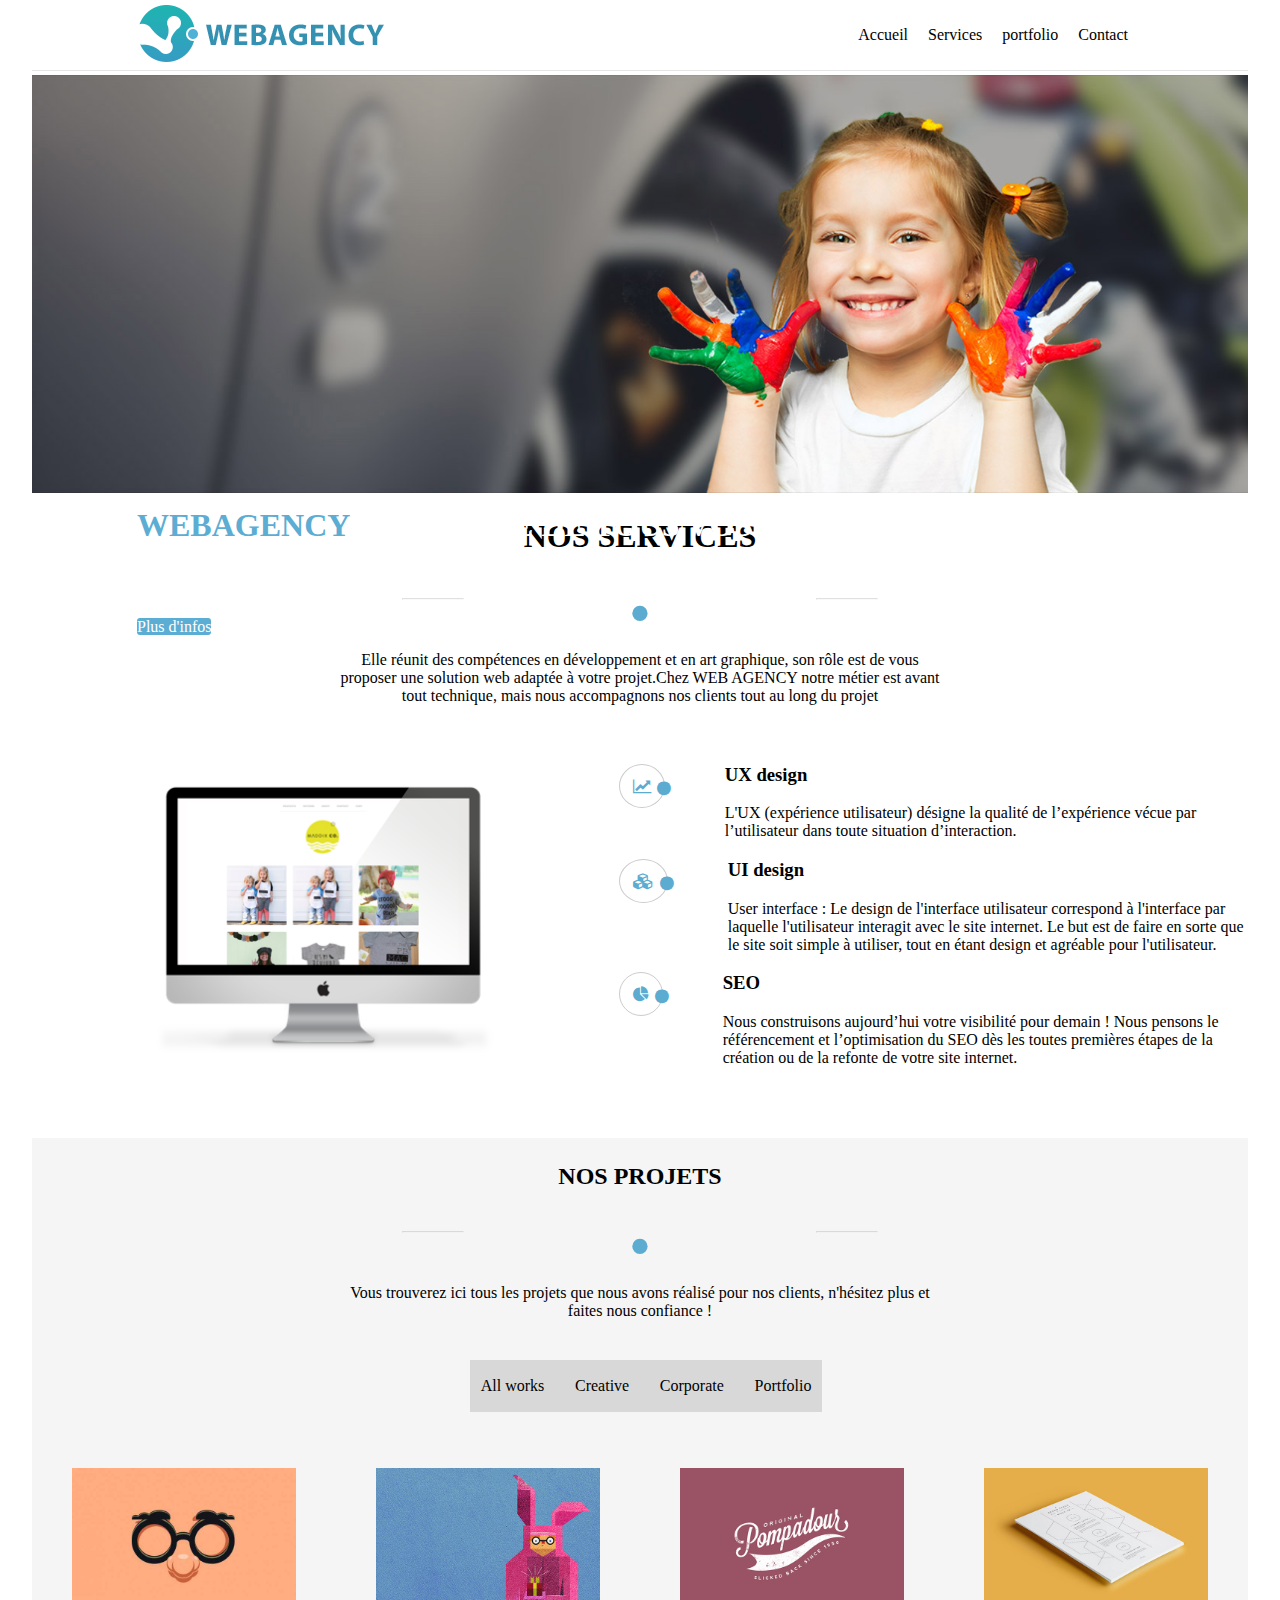
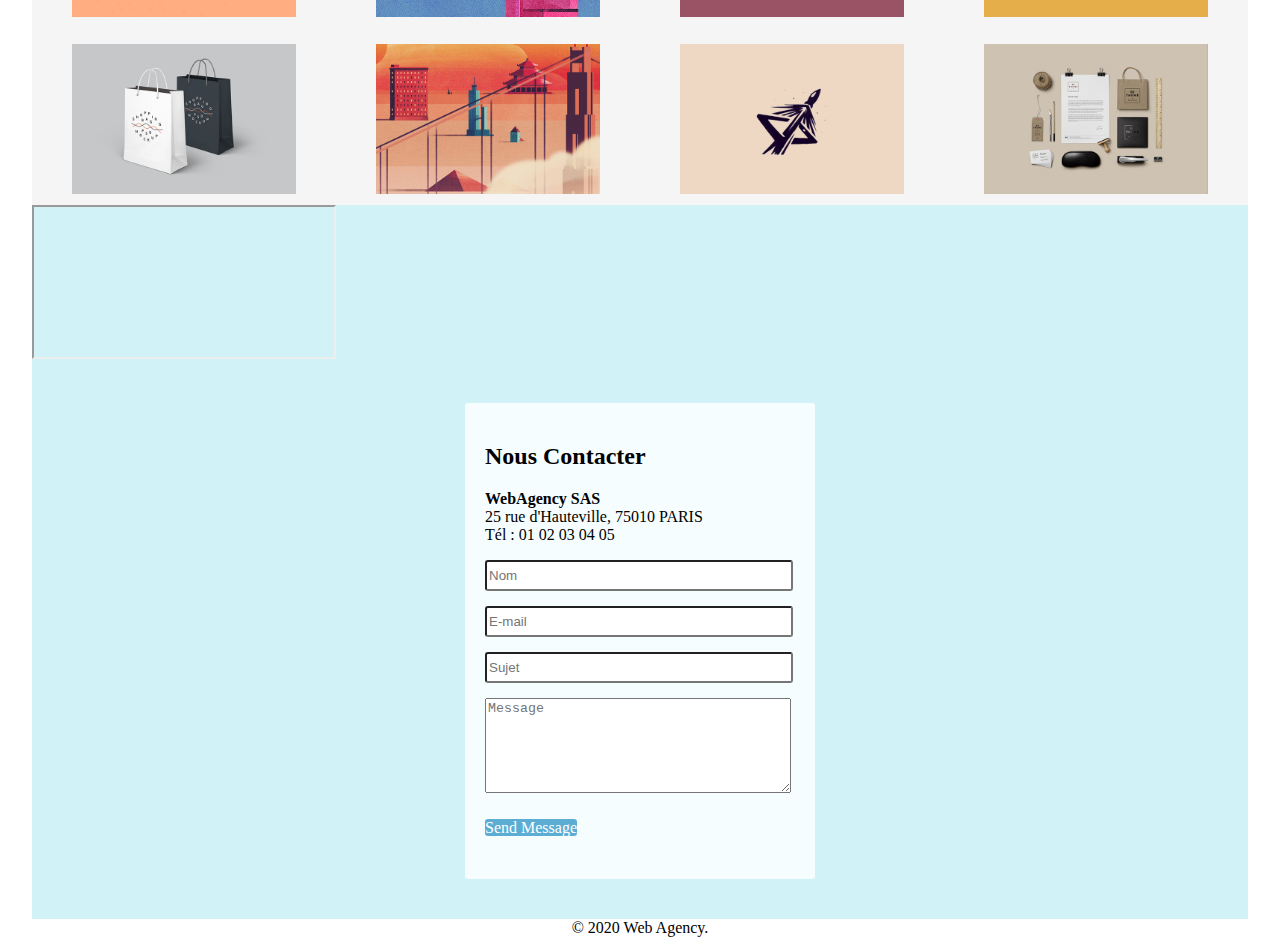
==== index.html @ 31357451 "rename site.html to index.html" ====
<!DOCTYPE HTML>
<html lang="fr">

<head>
    <meta charset="utf-8"/>
    <meta name="viewport" content="width=device-width, initial-scale=1.0"/>
    <title>WEB AGENCY</title>
    <link rel="stylesheet" href="styles/site-web-agency.css"/>

 

    <!--Police et Icones-->

    <link href="https://fonts.googleapis.com/css?family=Roboto:400,700" rel="stylesheet">
    <link href="https://fonts.googleapis.com/css?family=Roboto+Condensed" rel="stylesheet">
    <link rel="stylesheet" href="https://cdnjs.cloudflare.com/ajax/libs/font-awesome/4.7.0/css/font-awesome.min.css">
    
     
    <link rel="shortcut icon" href="images/ico/favicon.ico">        
    <meta name="msapplication-config" content="images/ico/browserconfig.xml">
    <meta name="theme-color" content="#ffffff">

    <!--END OF  SHORT CUTS-->

</head>

<body>
    <div class="bloc_page"> 


        <!-- HOME LOGO ET NAV-->
        <header>
            <div id="logohead">
                <img src="webagency_images/images/logo.png" alt="logoweb"/>
            </div>

            <!--NAVIGATION BARS-->
            <nav>
                <ul>
                    <li><a href="#header">Accueil</a></li>
                    <li><a href="#services">Services</a></li>
                    <li><a href="#gallery">portfolio</a></li>
                    <li><a href="#nous-contacter">Contact</a></li>
                </ul>
            </nav>
        </header>

    <!--SECTION SLIDER -->
        <section id="slogan">
            <figure>
                <a class="previous" href="#slide2">
                    <i class="fa fa-chevron-left"></i>
                </a>

                <img class="sliderimages" src="webagency_images/images/slider/bg1.jpg" alt="fille"/>
                <a class="next" href="#slide1">
                    <i class="fa fa-chevron-right"></i>
                </a>
                <figcaption class="slogan_caption"> 
                <h1><span>WEBAGENCY</span>: L'AGENCE DE TOUS VOS PROJETS!</h1>
                    <p>Vous avez un projet web? La WebAgency vous aide à le réaliser !</p>
                    <a href="#">Plus d'infos</a>
                </figcaption>
                <div id="trait_bleu"></div>
                </figure>
        </section>
 
        <!--NOS SERVICES SERICVES-->
        <section id="services">
            <div class="introduction">
                <h1>NOS SERVICES</h1>
                <div class="lines"> 
                    <hr>
                    <span class="texteBleu texte40">•</span>
                    <hr>
                </div>
                <p>Elle réunit des compétences en développement et en art graphique, son rôle est de vous proposer une solution web adaptée à votre projet.Chez WEB AGENCY notre métier est avant tout technique, mais nous accompagnons nos clients tout au long du projet
                </p>
            </div>
            <div class="ourservices">
                <figure>
                    <img src="webagency_images/images/main-feature.png" alt="image ordinateur"/>
                </figure> 

                <div id="description">
                    <ul>
                        <li>
                            <div class="icones">
                                <i class="fa fa-line-chart icones-graph"></i>
                                <i class="fa fa-circle icones-circle"></i>
                            </div>
                            <div>
                                <h3>UX design</h3>
                                <p>L'UX (expérience utilisateur) désigne la qualité de l’expérience vécue par l’utilisateur dans toute situation d’interaction.</p>
                            </div>
                        </li>
                        <li>
                            <div class="icones">
                                <i class="fa fa-cubes icones-graph"></i>
                                <i class="fa fa-circle icones-circle"></i>
                            </div>
                         
                        <div>
                            <h3>UI design</h3>
                            <p>User interface : Le design de l'interface utilisateur correspond à l'interface par laquelle l'utilisateur interagit avec le site internet. Le but est de faire en sorte que le site soit simple à utiliser, tout en étant design et agréable pour l'utilisateur.</p>
                        </div>
                    </li>
                        <li>
                            <div class="icones">
                                <i class="fa fa-pie-chart icones-graph"></i>
                                <i class="fa fa-circle icones-circle"></i>
                            </div>
                            <div>
                            <h3>SEO</h3>
                            <p>Nous construisons aujourd’hui votre visibilité pour demain ! Nous pensons le référencement et l’optimisation du SEO dès les toutes premières étapes de la création ou de la refonte de votre site internet.</p>
                            </div>
                        </li>
                    </ul>
                 </div>
            </div>
        </section>            
            <!-- NOS  PROJETS-->

        <section id="secondprojects">
            <div class="titre">
                <h2>NOS PROJETS</h2>
                <div class="lines">
                    <hr>
                        <span class="texteBleu texte40">•</span>
                    <hr>
                </div>
            </div>

            <p>Vous trouverez ici tous les projets que nous avons réalisé pour nos clients, n'hésitez plus et faites nous confiance !</p> 
            <ul class="nav_menu">
                <li><a href="#">All works</a></li>
                <li><a href="#">Creative</a></li>
                <li><a href="#">Corporate</a></li>
                <li><a href="#">Portfolio</a></li>
            </ul>

<!-- LES IMAGES -->
            <section id="gallery">
                <div class="gallery_row">
                    <figure>
                        <img src="webagency_images/images/portfolio/01.jpg" alt="img1"/>
                        <figcaption class="gallery_caption"> 
                            <h3>Portfolio 1</h3>
                            LUNETTES POUR NOUS 
                            <i class="fa fa-eye" aria-hidden="true"></i>
                        </figcaption>
                    </figure>

                    <figure>
                        <img src="webagency_images/images/portfolio/02.jpg" alt="img2"/>
                        <figcaption class="gallery_caption"> 
                            <h3>Portfolio 2</h3>
                            ATELIER PAPIER
                            <i class="fa fa-eye" aria-hidden="true"></i>
                        </figcaption>
                    </figure>


                    <figure>
                        <img src="webagency_images/images/portfolio/03.jpg" alt="img3"/>
                        <figcaption class="gallery_caption"> 
                            <h3>Portfolio 3</h3>
                            POMPADOUR ORIGINAL
                            <i class="fa fa-eye" aria-hidden="true"></i>
                        </figcaption>
                    </figure>

                    <figure>
                        <img src="webagency_images/images/portfolio/04.jpg" alt="img4"/>
                        <figcaption class="gallery_caption"> 
                            <h3>Portfolio 4</h3>
                            DIY TEMPLATES
                            <i class="fa fa-eye" aria-hidden="true"></i>
                        </figcaption>
                    </figure>
                </div>

<!-- SECOND ROW FOR IMAGES-->
                <div class="gallery_row">
                    <figure>
                        <img src="webagency_images/images/portfolio/05.jpg" alt="img5">
                        <figcaption class="gallery_caption"> 
                            <h3>Portfolio 5</h3>
                            THE SHOPPING BAG
                            <i class="fa fa-eye" aria-hidden="true"></i>
                        </figcaption>
                    </figure>

                    <figure>
                       <img src="webagency_images/images/portfolio/06.jpg" alt="img6">
                        <figcaption class="gallery_caption"> 
                            <h3>Portfolio 6</h3>
                            Projet OpenClassrooms
                            <i class="fa fa-eye" aria-hidden="true"></i>
                        </figcaption>
                    </figure>

                    <figure>
                        <img src="webagency_images/images/portfolio/07.jpg" alt="img7">
                        <figcaption class="gallery_caption"> 
                            <h3>Portfolio 7</h3>
                            Projet OpenClassrooms
                            <i class="fa fa-eye" aria-hidden="true"></i>
                        </figcaption>
                    </figure>

                    <figure>
                        <img src="webagency_images/images/portfolio/08.jpg" alt="img8"/>
                        <figcaption class="gallery_caption"> 
                            <h3>Portfolio 8</h3>
                            THE OFFICE  
                            <i class="fa fa-eye" aria-hidden="true"></i>
                        </figcaption>
                    </figure>
                </div>
            </section>
        </section>

        <!--CONTACT SECTION-->

        <section id="nous-contacter">
            <iframe src="https://www.google.com/maps/embed?pb=!1m18!1m12!1m3!1d2624.2156022977997!2d2.3476356159063143!3d48.87316630761985!2m3!1f0!2f0!3f0!3m2!1i1024!2i768!4f13.1!3m3!1m2!1s0x47e66e145cb52f15%3A0x4d3ec41b2cadff0!2s25+Rue+d'Hauteville%2C+75010+Paris!5e0!3m2!1sfr!2sfr!4v1507309434554">
            </iframe>
 
            <div id="conteneur_contact">
                <form action="file.php">
                    <h2>Nous Contacter</h2>
                    <p><strong>WebAgency SAS</strong><br>25 rue d'Hauteville, 75010 PARIS<br>Tél : 01 02 03 04 05</p>
                    <input type="text"  placeholder="Nom"/>
                    <input type="text"  placeholder="E-mail" />
                    <input type="text"   placeholder="Sujet"/>
                    <textarea placeholder="Message"></textarea>
                    <p><a href="#" class="send" title="Envoyer">Send Message</a></p>
                </form>  
            </div>
        </section>
        <footer id="footer" class="main-footer">
            <span>© 2020 Web Agency.</span>
        </footer>
    </div>       
</body>
</html>

<!--INDENTATION VALIDE 15/fev/2020-->
---- styles/site-web-agency.css ----
* ---------------------------------------- */
/* ==              FONTS          */
/*---------------------------------------- */
@font-face 
{
    font-family: 'Roboto-Regular';
    src:  url('fonts/Roboto-Regular.ttf') format('truetype');
    font-weight: normal;
    font-style: normal;
}
/* ---------------------------------------- */
/* == ÉLÉMENTS PRINCIPAUX */
/*---------------------------------------- */

body
{
    font-family: 'Roboto-Regular'
    width: 100%;
    margin: 0px;
}
 
.bloc_page
{
 margin: auto;
 width: 95%;
}


/* ---------------------------------------- */
/* ==              HEADER               */
/*---------------------------------------- */


            /*     LOGO     */

header
{
background-color:#ffffff;
position: fixed;
z-index: 20; 
top: 0;
width: 95%;
height:auto;
border-bottom: 1px solid #e5e5e5;
    
}

#logohead
{
    /*display: flex;*/  
    /*flex-direction: column-reverse;
    justify-content: center;
    align-items: center;*/
}
#logohead img 
{
    width:100%;
    height:auto;
    margin-top: 5px;
    margin-bottom: 8px;

}

header li:hover;
{
    padding: 20px 10px;
    border-top: 3px solid rgb(92,173,211);
}


header nav ul
{
    display: flex;
    justify-content: space-around;
    padding: 10px;
    list-style-type: none;
    margin: 0px;
}

header a 
{
   text-decoration:none;
   color: black;
}  



h1 span 
{
    color:#5cadd3;
}

 

  img
{
    width: 100%;
    height:auto;

/*     Navigation      */

}
.nav_list
{
    display: flex;
    justify-content: space-around;
    padding: 10px;
    list-style-type: none;
    margin: 0px;
}

/*     slogan      */

 #slogan 
{
    text-align: center;
    padding-top: 127px;
}
#slogan figure
{
    margin:0px;     
}

.slogan_caption
{

}
    
.slogan_caption a , #conteneur_contact a
{

    color: white;
    background-color: rgb(92,173,211);
    /* padding: 10px 15px; */
    border-radius: 3px;
    /* border-bottom: 3px solid rgb(68,148,187); */
    text-decoration: none;
} 


.previous, .next 
{
    display: none;
}
/*
#slogan a 
{
    padding: 8px 10px 8px 10px;
    background-color: #5cadd3;
    color: #ffffff;
    text-decoration: none;
    border-radius: 4px;
    border-bottom: #468cad 3px solid;
    text-align: center;
    margin-bottom: 30px;
}*/
 


.gallery_caption
{
    background-color: #0000005e;
    position: relative;
    margin-top: -82px; 
    color: white;
 }
.gallery_caption i
{
    bottom: 72px;
    background: #03A9F4;
    border: 2px solid white;
    position: relative;
    float: right;
    right: 20px;
    border-radius: 20px;
    padding: 10px;
}
 
/* ---------------------------------------- */
/* ==     SECTION 1 NOS SERVICES           */
/*---------------------------------------- */
/*    Title and paragraph      */

.introduction h1, .introduction p

{
 text-align: center;

}

.lines
{
    display: flex;
    align-items: center;
    justify-content: space-between;
    color: black;
    width: 40%;
    margin: auto;
}
hr
{
    position: relative; 
    top: -15px;
    display: inline-block;
    width: 60px;
    height: 0;
    margin: 5px;
    color: #FBFBFB;
    opacity: 0.3;
}

/*     nos services icons and H3     */

.p_titles 
{
    list-style-type:none;
    padding-left: 0px; /*pour elever le padding de defaut*/
}

.texteBleu {
    color: #5CABD1;
}

.texte40 {
    font-size: 4rem;
}
 
.ourservices h2, .ourservices p
{
 text-align:initial;
 display: flex;

}
#description ul 
{
padding-left: 0px;
list-style: none;
flex-wrap: wrap;
}
/*
#description li 
{
    display: flex;
    flex-wrap: wrap;
}*/

 #list
{
    flex: 1;
    margin-top: 40px;
}

.icones h1 p
{
    text-align: left;
}

.icones
{
    color: #5CABD1;
    border: 1px solid #ccc;
    border-radius: 50%;
    box-sizing: border-box;
    float: left;
    margin-right:40px; 
} 

.icones-circle
{
    position: absolute;
    padding-top: 15px;
    margin-left: -7px;
}

.icones-graph
{
    padding: 13px;
}


 


/* ---------------------------------------- */
/* ==  SECTION 2; NOS PROJECTS+ NAV        */
/*---------------------------------------- */

#secondprojects
{
    text-align: center;
    padding-top: 5px;
    background-color:#f3f3f3de
}
#secondprojects p
{
    margin-top: -1em;
}
#secondprojects_list ul li a {
    padding: 10px 30px;
    /*background: #e5e5e5;*/
}

.nav_menu
{
    background-color: #d2d2d2cf;
    /*display: flex;*/
    justify-content: space-between;
    list-style-type: none;
    margin: auto;
    /* width: 41%; */
    padding: 0;
}



.nav_menu li
{
 padding: 10px;

}
.nav_menu li a {
    text-decoration: none;
    color: black;
    text-decoration: none;
     
    text-align: center;
    margin-bottom: 30px;
    
}
     
.nav_menu li:hover
{
    background-color: #3BAED7;
    color: white;
    font-weight: bold;
}

/* ---------------------------------------- */
/* ==  SECTION2; NOS PROJECTS IMAGES        */
/*---------------------------------------- */

.icons  /*remove one padding ; recheck*/
{
    color: #5CABD1;
    padding: 20px 17px;
    border: 1px solid #ccc;
    border-radius: 50%;
    box-sizing: border-box;
    width: 60px;
    height: 48px;
    padding: 30px;
    float: left;
    margin-right: 20px;
}
.bluedot {
    position: relative;
    left: -10px; /*recheck th enegative number */
    margin-right: 10px;
    font-size: 3rem;
    color: #5CABD1;
}
.icons .bluedot 
{
    display: flex;
    float: left;
} 

.block-trait
{
    display: flex;
    justify-content: center;
}
.trait 
{
    width: 150px;
    height: 1px;
    margin-bottom: 15px;
    background-color: rgb(235, 235, 235);
}
.block-trait 
{
    display: flex;
    justify-content: center;
}


#conteneur-fleche {
    visibility: hidden;
}

/*     NOS PROJETS NAV    */
 
 
 /* ---------------------------------------- */
 /* ==             FOOTER                    */
 /*---------------------------------------- */

#formulaire
{
    background-color: whitesmoke;

}
  
.message_button input 
{ 
    padding: 5px;
    color: white;
    background-color: #5badd3;
}
 input 
{
width: 100%;
height: 25px;
border-radius: 3px;
margin-bottom: 15px;
padding-left: 10px;
}


form 
{
padding: 20px;  
border-radius: 3px;
}

#nous-contacter 
{
background-color: #00bcd42e;
width: 100%;

}

#conteneur_contact
{

display: flex;
align-items: center;
justify-content: center;
/* position: absolute; */
 }

input
{
     /* width: 100%; */
    /* height: auto; */
    border-radius: 3px;
    margin-bottom: 15px;
    padding-left: 2px;
}

textarea
{
    width: 100%;
    height: 89px;
}
 
footer 
{
    text-align: center;
}


/* ---------------------------------------- */
/* ==     MEDIA Q's                       */
/*---------------------------------------- */

/* tablet (portrait and landscape) ----------- */
/* media queries for screens with a width greater then 768 pixels (tablet) */
/* min-width:768 => iPad, max-width:1024=>iPad Pro */



@media screen and (min-width:1024px)

{

    header
    {
       display: flex;
        justify-content: space-between;
    }    

    #logohead
    {

        display: flex;
        margin-left: 100px;
    }
    header nav  
    {
        margin-right: 100px;
    }  
    nav li, .nav_menu li /* to have space around each list item */
    {
        padding: 10px; 
    }
    nav a:hover { 
        border-top: 3px solid #5CADD3;
        padding:20px;
        color:#5CABD1;
    }




    .nav_menu li a 
    {
    text-decoration: none;
    color: black;
     /* background-color: #5cadd3; */
    /* color: #ffffff; */
    text-decoration: none;
    /* border-radius: 0px; */
    /* border-bottom: #468cad 3px solid; */
    text-align: center;
    margin-bottom: 30px;
    }

    /*IMAGE SLIDER SLOGAN*/
    #slogan
    {
        margin-top: 75px;
        width: 100%;
        color:white;
        text-align: left;
        padding-top: 0px

    }
    #slogan p, a 
    {
        line-height: 30px;

    }
    .slogan_caption
    {
        position: absolute;
        top: 54%;
        margin-left: 105px;
    }

    .slider_figure
    {
        margin :0px;
    }
    .previous
    {
    position: absolute;
    top: 60%;
    color: white;
    }

    .next
    {
        position: absolute;
        top: 60%;
        color: white;
        left: 96.5%;
    }


    /*#gallery img 
    {

        display: flex;
        flex-wrap: wrap;
        justify-content: center;
        margin: auto;
        padding: 0;
    }
    
    #conteneur-fleche
    {
        width: 95%;
        position: absolute;
        top: 50%;
        display: flex;
        flex-direction: row;
        justify-content: space-between;
    }

    #conteneur-fleche i 
    {
        width: 95%;
        top: 50%;
        display: flex;
        flex-direction: row;
        justify-content: space-between;
    }*
    /

    /* ----------------------------*/
    /* ==    SECT SERVICES         */
    /*-----------------------------*/
    .introduction h2, .introduction p
    {
        text-align: center;

    }



    .introduction h2 
    {
        font-size: 38px;
    }
    .introduction p 
    {
        width: 50%;
        margin: auto;

    }

    .ourservices h2, .ourservices p 
    {
        text-align: left;
    }
    .ourservices figure 
{
      width: 100%;
    height:auto;
}

     
    .ourservices
    {
        display: flex;
        flex-direction: row;
        /*justify-content: space-around;*/
        margin: 40px auto;
        /*width: 85%;*/
    }

    .icones h2 p
    {
        text-align: left;
    }
  
    .icones
    {

        color: #5CABD1;
        border: 1px solid #ccc;
        border-radius: 50%;
        box-sizing: border-box;
        float: left;
        margin-right:60px; 
    } 

    /* second project*/
    

    #secondprojects p 
    {

        width: 50%;
        margin: auto;
        margin-bottom:10px;
    }

    .nav_menu 
    {
    margin-top: 18px;
    background-color: #d2d2d2cf;
    display: flex;
   /* justify-content: center;*/
    list-style-type: none;
    margin: 40px auto;
    width: auto;
    padding: 1px;
    margin-right: 35%;
    margin-left: 36%;

    }

    /*#gallery figure
    {
    width: 100%;
    height: auto;
    margin-top: 0;
    }*/ 

    /*#gallery figure 
    { 
    flex-flow: column;
    }*/
    .gallery_row
    { 
        display: flex;
        flex-direction: row;
        flex-wrap: wrap;
        width: 100%;
    }
    #gallery figure 
    {
         display: flex;
        flex-direction: column;
        flex-basis: 100%;
        flex: 1;
    }
     
    .gallery_caption 
    {
        color: white;
          /* stick to bottom of img */
       opacity: 0%;
        position: relative;
    }

    .gallery_row img:hover + figcaption, .gallery_caption:hover {
        opacity: 100%;
    }


    .gallery_caption i
    {
        background: #03A9F4;
        border: 2px solid white;
        position: absolute;
        border-radius: 20px;
        padding: 10px;
        top: -20px;
        right: 4px;
        bottom: auto;
    }
    

    #nous-contacter
    {
        position: relative;
    }
    
    #google-map,.contact_info
    {
    width: 100%;
    height: 600px;
    background-color: rgba(92,173,211, .4);
    position: absolute;
    display: flex;
    justify-content: flex-end; 
    align-items: center;
    }
    
     
 
    form
    {
    background-color: rgba(255,255,255, .8);
    width: 300px;
    height: 70%;
    margin: 40px 150px;
    padding: 20px;
    padding-right: 30px;
    border-radius: 3px;
    }
  
}

/*  #gallery figcaption 
    {
    background-color: rgba(0, 0, 0, 0.3);
    color: white;
    padding: 10px;
    position: absolute;
    width: 100%;
    height: 40px;
    bottom: 4px;
    visibility: hidden;
    }
      visibility: hidden;
}       /*background-color: #E5E5E5;
    padding: 10px;
    margin-left: 0;





    list-style-type: none;
    display: flex;
    flex-direction: row;
    justify-content: center;
    margin: 40px auto;
    padding: 0;
    width: auto;*/



/*@media only screen and(min-width:768px)
{

    #ourservices
    {
        flex-direction: column;

    }
   
    #ourservices p
    {
        width: 50%;
    }
    } */
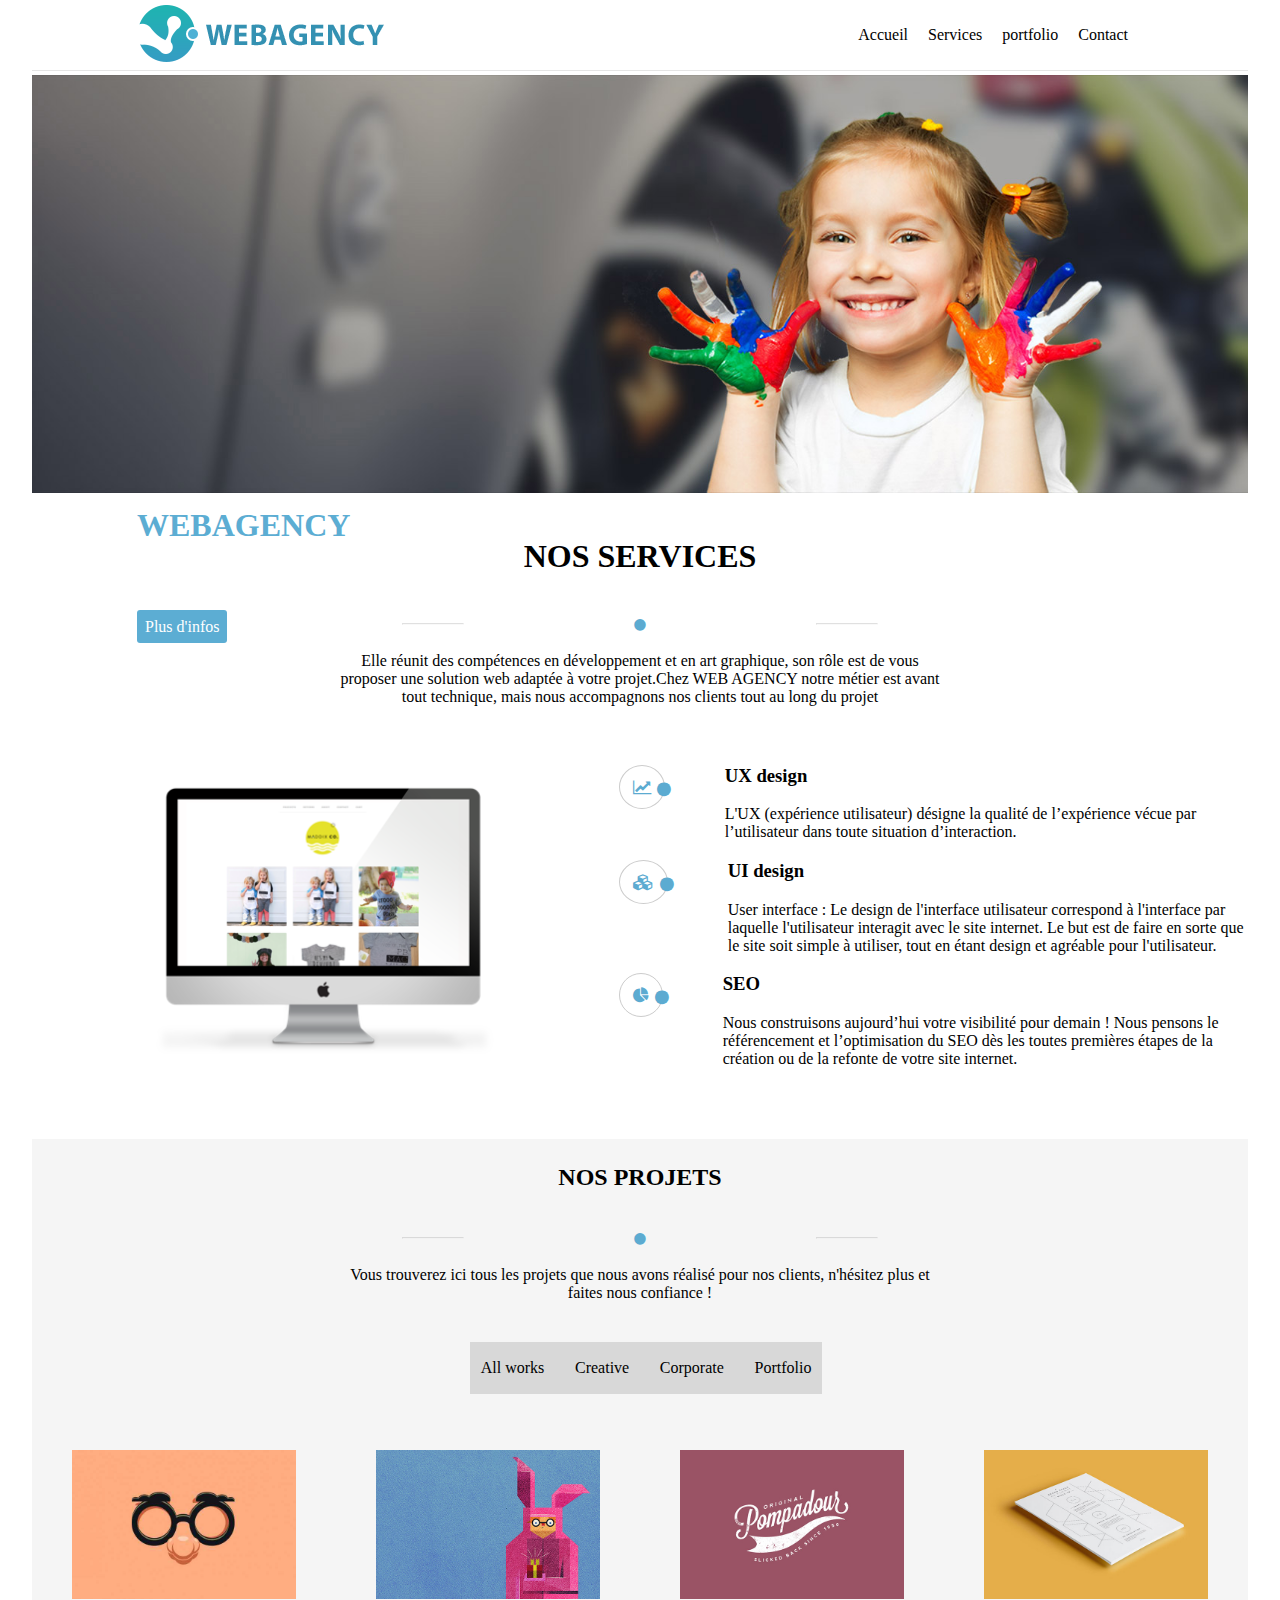
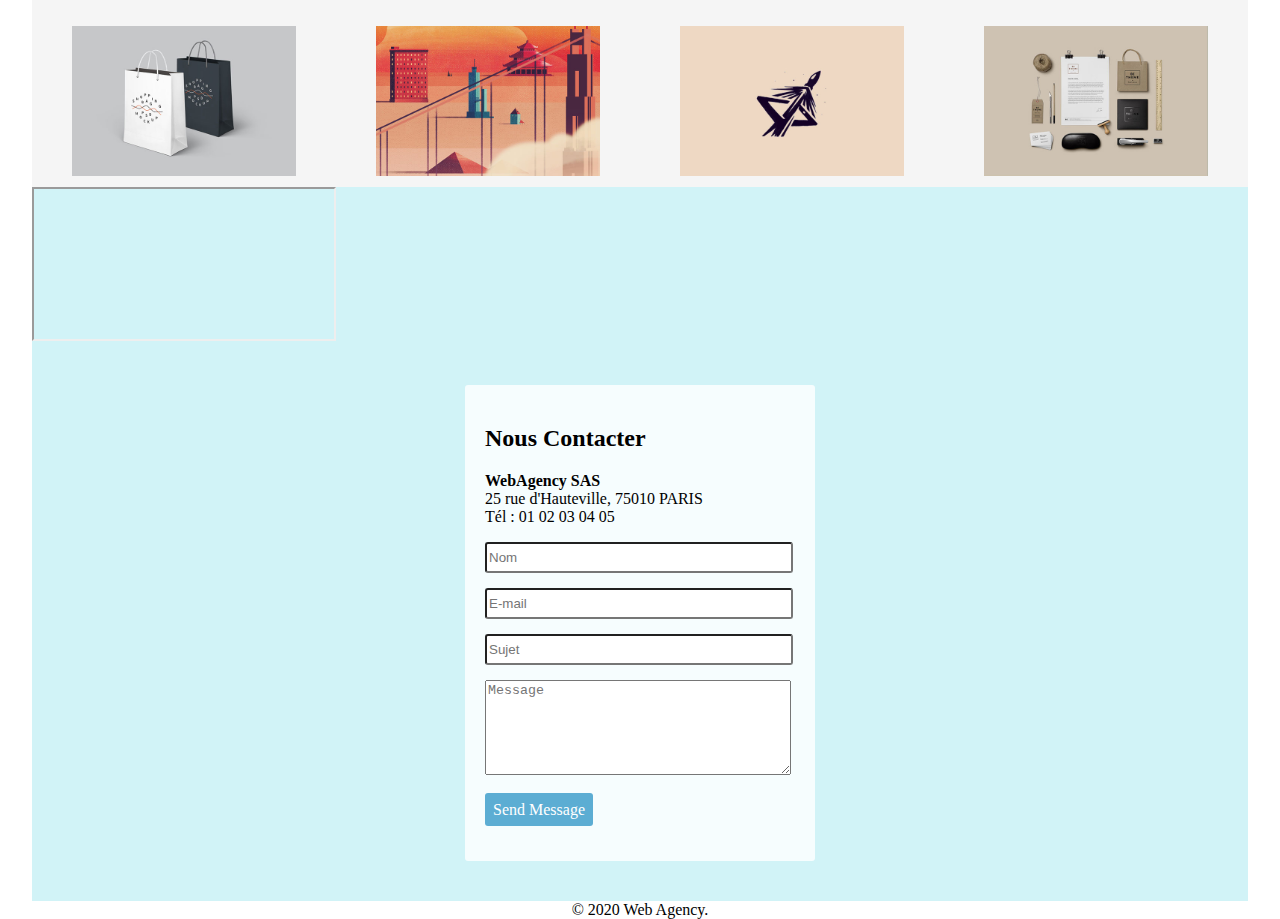
==== commit 3f3bfd11: "updated files" ====
--- a/index.html
+++ b/index.html
@@ -48,15 +48,16 @@
     <!--SECTION SLIDER -->
         <section id="slogan">
             <figure>
-                <a class="previous" href="#slide2">
+
+                <img class="sliderimages" src="webagency_images/images/slider/bg1.jpg" alt="fille"/>
+                
+                <figcaption class="slogan_caption"> 
+                     <a class="previous" href="#slide2">
                     <i class="fa fa-chevron-left"></i>
                 </a>
-
-                <img class="sliderimages" src="webagency_images/images/slider/bg1.jpg" alt="fille"/>
-                <a class="next" href="#slide1">
+                    <a class="next" href="#slide1">
                     <i class="fa fa-chevron-right"></i>
                 </a>
-                <figcaption class="slogan_caption"> 
                 <h1><span>WEBAGENCY</span>: L'AGENCE DE TOUS VOS PROJETS!</h1>
                     <p>Vous avez un projet web? La WebAgency vous aide à le réaliser !</p>
                     <a href="#">Plus d'infos</a>
--- a/styles/site-web-agency.css
+++ b/styles/site-web-agency.css
@@ -118,7 +118,8 @@
 }
 #slogan figure
 {
-    margin:0px;     
+    margin:0px;
+    padding-bottom: 20px;     
 }
 
 .slogan_caption
@@ -131,7 +132,7 @@
 
     color: white;
     background-color: rgb(92,173,211);
-    /* padding: 10px 15px; */
+    padding:8px;
     border-radius: 3px;
     /* border-bottom: 3px solid rgb(68,148,187); */
     text-decoration: none;
@@ -200,8 +201,8 @@
 hr
 {
     position: relative; 
-    top: -15px;
-    display: inline-block;
+   /* top: -15px;
+    display: inline-block*/
     width: 60px;
     height: 0;
     margin: 5px;
@@ -222,7 +223,7 @@
 }
 
 .texte40 {
-    font-size: 4rem;
+    font-size: 3rem;
 }
  
 .ourservices h2, .ourservices p
@@ -391,6 +392,7 @@
 /*     NOS PROJETS NAV    */
  
  
+ 
  /* ---------------------------------------- */
  /* ==             FOOTER                    */
  /*---------------------------------------- */
@@ -550,12 +552,12 @@
     }
 
     .next
-    {
-        position: absolute;
-        top: 60%;
-        color: white;
-        left: 96.5%;
-    }
+{
+    position: absolute;
+    top: 60%;
+    color: white;
+    left: 96.5%;
+}
 
 
     /*#gallery img 
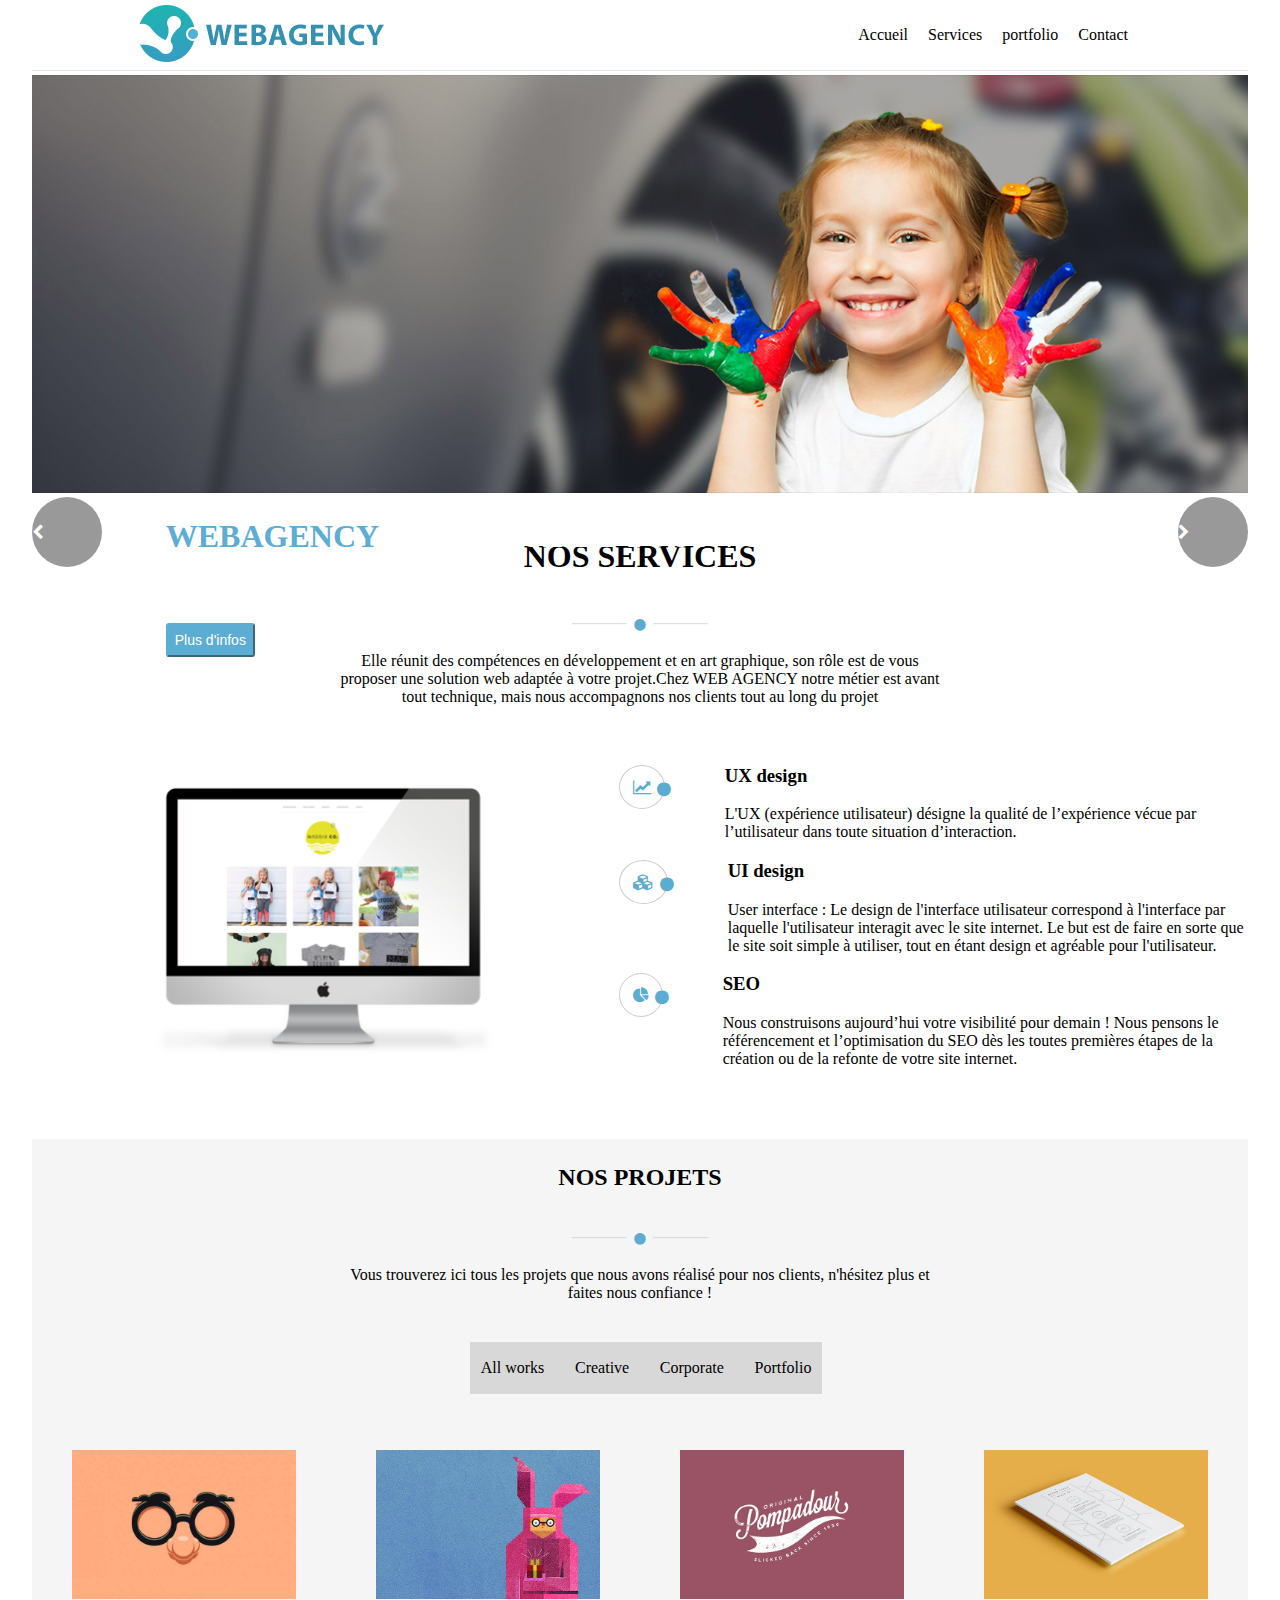
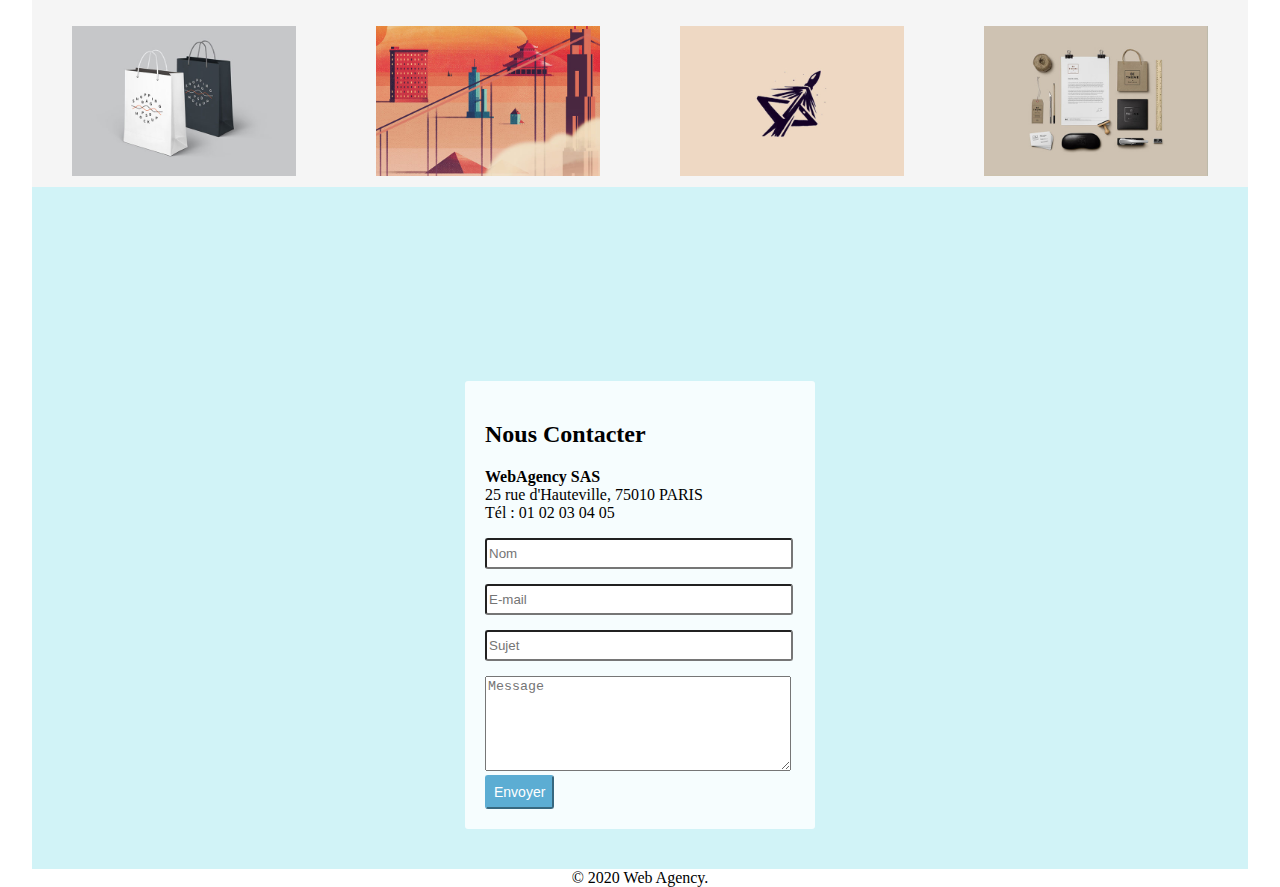
==== commit 675d6750: "project update" ====
--- a/index.html
+++ b/index.html
@@ -52,18 +52,27 @@
                 <img class="sliderimages" src="webagency_images/images/slider/bg1.jpg" alt="fille"/>
                 
                 <figcaption class="slogan_caption"> 
-                     <a class="previous" href="#slide2">
-                    <i class="fa fa-chevron-left"></i>
-                </a>
-                    <a class="next" href="#slide1">
-                    <i class="fa fa-chevron-right"></i>
-                </a>
-                <h1><span>WEBAGENCY</span>: L'AGENCE DE TOUS VOS PROJETS!</h1>
-                    <p>Vous avez un projet web? La WebAgency vous aide à le réaliser !</p>
-                    <a href="#">Plus d'infos</a>
+
+                    <a class="previous" href="#slide2">
+                        <i class="fa fa-chevron-left"></i>
+                    </a>
+                    
+                    <div> 
+
+                        <h1>
+                            <span>WEBAGENCY</span>
+                            :L'AGENCE DE TOUS VOS PROJETS!
+                        </h1>
+                        <p>Vous avez un projet web? La WebAgency vous aide à le réaliser !</p>
+                        <button>Plus d'infos </button>
+                    </div>
+
+                    <a class="next"href="#slide1">
+                        <i class="fa fa-chevron-right"></i>
+                    </a>
                 </figcaption>
                 <div id="trait_bleu"></div>
-                </figure>
+            </figure>
         </section>
  
         <!--NOS SERVICES SERICVES-->
@@ -225,7 +234,7 @@
         <!--CONTACT SECTION-->
 
         <section id="nous-contacter">
-            <iframe src="https://www.google.com/maps/embed?pb=!1m18!1m12!1m3!1d2624.2156022977997!2d2.3476356159063143!3d48.87316630761985!2m3!1f0!2f0!3f0!3m2!1i1024!2i768!4f13.1!3m3!1m2!1s0x47e66e145cb52f15%3A0x4d3ec41b2cadff0!2s25+Rue+d'Hauteville%2C+75010+Paris!5e0!3m2!1sfr!2sfr!4v1507309434554">
+            <iframe id=google-map" src="https://www.google.com/maps/embed?pb=!1m18!1m12!1m3!1d2624.2156022977997!2d2.3476356159063143!3d48.87316630761985!2m3!1f0!2f0!3f0!3m2!1i1024!2i768!4f13.1!3m3!1m2!1s0x47e66e145cb52f15%3A0x4d3ec41b2cadff0!2s25+Rue+d'Hauteville%2C+75010+Paris!5e0!3m2!1sfr!2sfr!4v1507309434554">
             </iframe>
  
             <div id="conteneur_contact">
@@ -236,7 +245,7 @@
                     <input type="text"  placeholder="E-mail" />
                     <input type="text"   placeholder="Sujet"/>
                     <textarea placeholder="Message"></textarea>
-                    <p><a href="#" class="send" title="Envoyer">Send Message</a></p>
+                    <button>Envoyer </button>                
                 </form>  
             </div>
         </section>
--- a/styles/site-web-agency.css
+++ b/styles/site-web-agency.css
@@ -127,16 +127,26 @@
 
 }
     
-.slogan_caption a , #conteneur_contact a
+/*.slogan_caption a , #conteneur_contact a
 {
 
     color: white;
     background-color: rgb(92,173,211);
     padding:8px;
     border-radius: 3px;
-    /* border-bottom: 3px solid rgb(68,148,187); */
+    /* border-bottom: 3px solid rgb(68,148,187); 
     text-decoration: none;
-} 
+} */
+button {
+    background-color: rgb(92,173,211);
+    color:white;
+    padding: 7px;
+    border-color:rgb(92,173,211);
+    font-size: 14px;
+    border-radius: 3px;
+
+
+}
 
 
 .previous, .next 
@@ -418,6 +428,12 @@
 padding-left: 10px;
 }
 
+ iframe
+{
+    width: 100%;
+    border-width: 0px;
+
+} 
 
 form 
 {
@@ -518,6 +534,8 @@
     margin-bottom: 30px;
     }
 
+
+
     /*IMAGE SLIDER SLOGAN*/
     #slogan
     {
@@ -528,6 +546,23 @@
         padding-top: 0px
 
     }
+    #slogan a 
+
+    {
+
+    z-index: 2;
+    background: rgba(0,0,0,.4);
+    color: rgb(255,255,255);
+    text-decoration: none;
+    height: 70px;
+    width: 70px;
+    border-radius: 35px;
+    position: absolute;
+    
+    display: flex;
+    align-items: center;
+     
+    }
     #slogan p, a 
     {
         line-height: 30px;
@@ -536,59 +571,46 @@
     .slogan_caption
     {
         position: absolute;
-        top: 54%;
-        margin-left: 105px;
+        display: flex;
+        width: 95%;
+        /*top: 54%;
+        margin-left: 105px;*/
+     }
+     #slogan div 
+     {
+        padding-left: 11%;
+        top:40%;
+     }
+    
+    .next
+    {
+        right: 0px
     }
 
     .slider_figure
     {
         margin :0px;
     }
+    /*
     .previous
     {
     position: absolute;
-    top: 60%;
+    /*top: 60%;
     color: white;
+    right: 30px
     }
 
     .next
-{
+    {
     position: absolute;
-    top: 60%;
+    /*top: 60%;
     color: white;
     left: 96.5%;
-}
-
-
-    /*#gallery img 
-    {
-
+    }*/   
+      .previous, .next 
+    {
         display: flex;
-        flex-wrap: wrap;
-        justify-content: center;
-        margin: auto;
-        padding: 0;
-    }
-    
-    #conteneur-fleche
-    {
-        width: 95%;
-        position: absolute;
-        top: 50%;
-        display: flex;
-        flex-direction: row;
-        justify-content: space-between;
-    }
-
-    #conteneur-fleche i 
-    {
-        width: 95%;
-        top: 50%;
-        display: flex;
-        flex-direction: row;
-        justify-content: space-between;
-    }*
-    /
+    }
 
     /* ----------------------------*/
     /* ==    SECT SERVICES         */
@@ -618,7 +640,7 @@
     }
     .ourservices figure 
 {
-      width: 100%;
+    width: 100%;
     height:auto;
 }
 
@@ -647,6 +669,15 @@
         float: left;
         margin-right:60px; 
     } 
+    .lines 
+    {
+    display: flex;
+    align-items: center;
+    justify-content: space-between;
+    color: black;
+    width: 12%;
+    margin: auto;
+    }
 
     /* second project*/
     
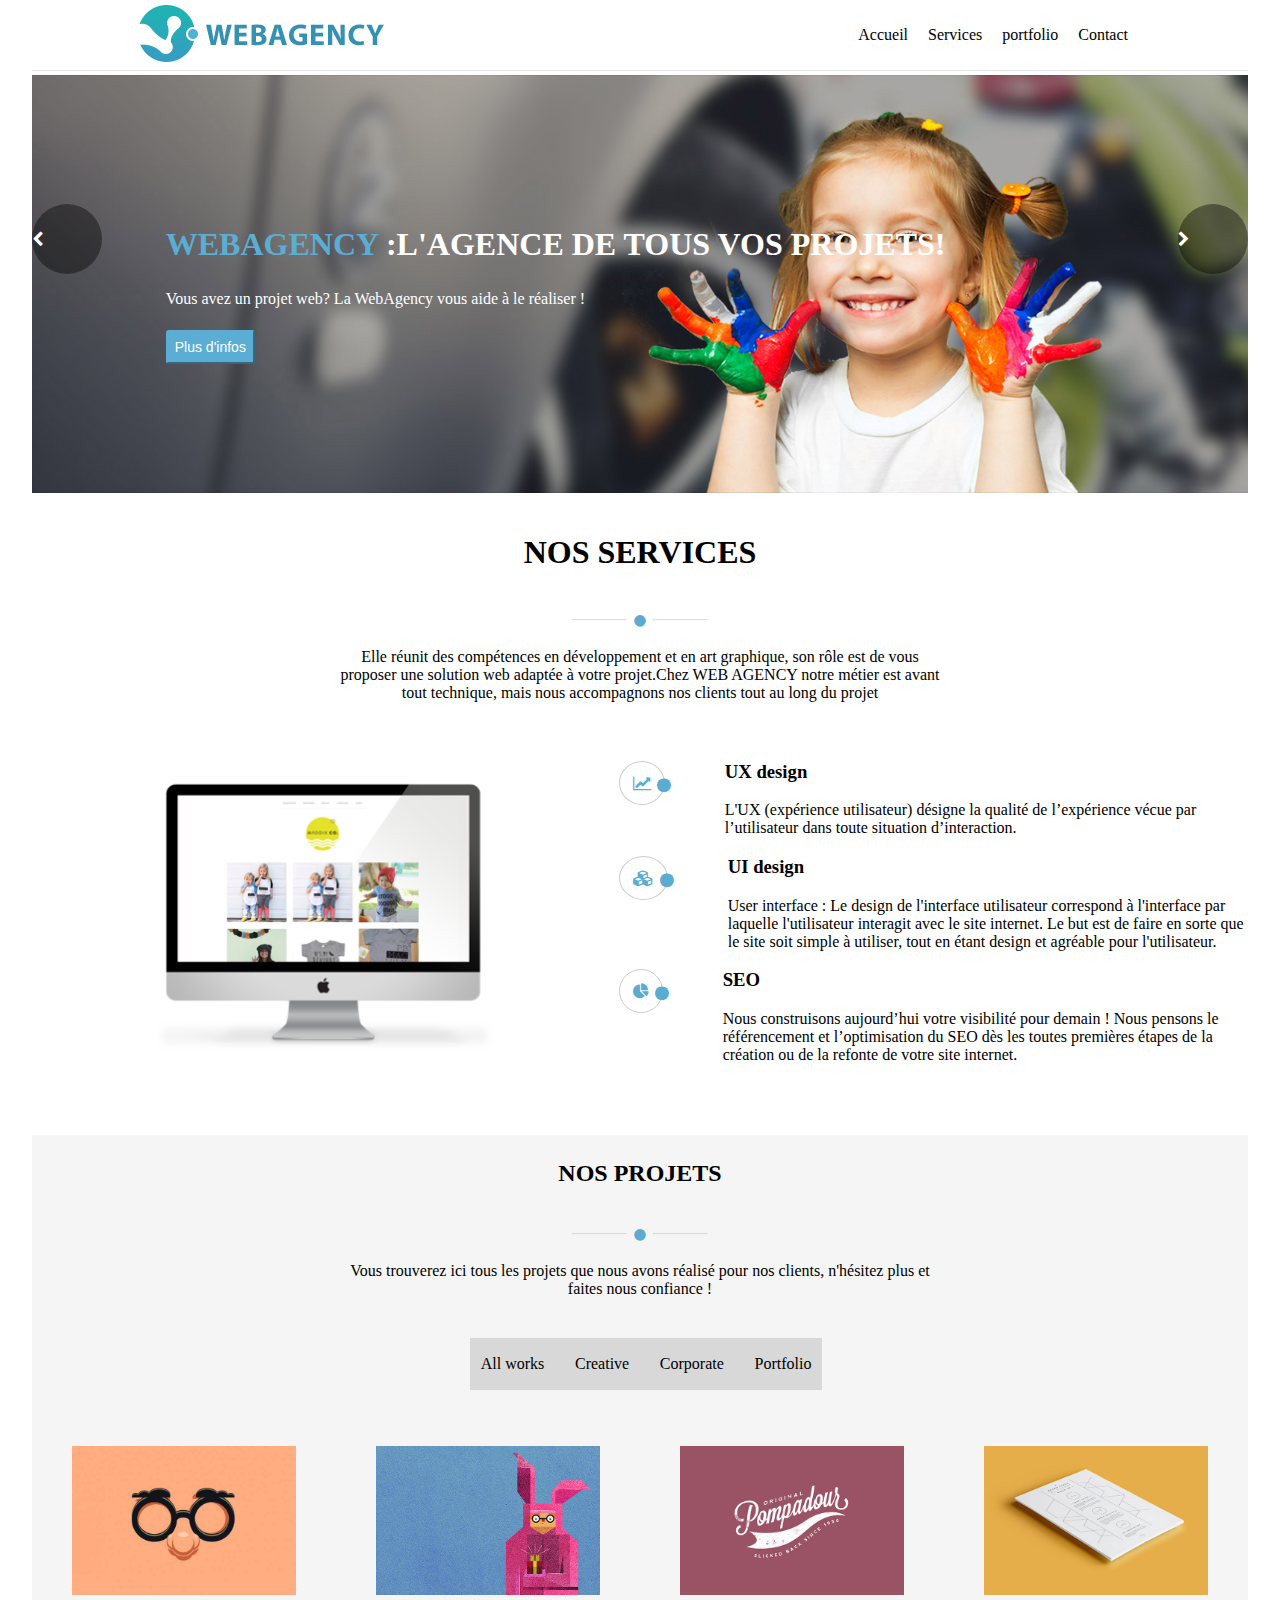
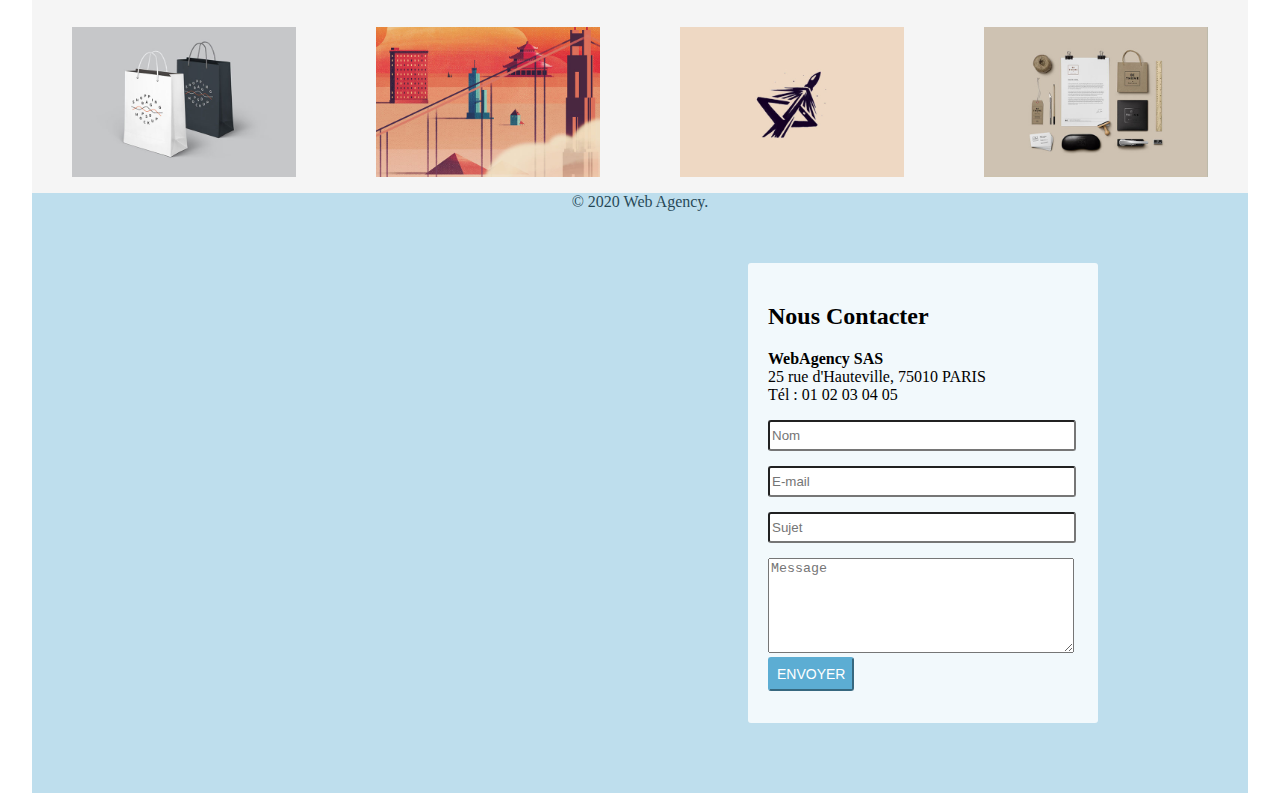
==== commit 5a63cf36: "modified project" ====
--- a/index.html
+++ b/index.html
@@ -156,7 +156,7 @@
                         <img src="webagency_images/images/portfolio/01.jpg" alt="img1"/>
                         <figcaption class="gallery_caption"> 
                             <h3>Portfolio 1</h3>
-                            LUNETTES POUR NOUS 
+                            <p>LUNETTES POUR NOUS </p>
                             <i class="fa fa-eye" aria-hidden="true"></i>
                         </figcaption>
                     </figure>
@@ -165,7 +165,7 @@
                         <img src="webagency_images/images/portfolio/02.jpg" alt="img2"/>
                         <figcaption class="gallery_caption"> 
                             <h3>Portfolio 2</h3>
-                            ATELIER PAPIER
+                           <p>ATELIER PAPIER</p>
                             <i class="fa fa-eye" aria-hidden="true"></i>
                         </figcaption>
                     </figure>
@@ -175,7 +175,7 @@
                         <img src="webagency_images/images/portfolio/03.jpg" alt="img3"/>
                         <figcaption class="gallery_caption"> 
                             <h3>Portfolio 3</h3>
-                            POMPADOUR ORIGINAL
+                            <p>POMPADOUR ORIGINAL</p>
                             <i class="fa fa-eye" aria-hidden="true"></i>
                         </figcaption>
                     </figure>
@@ -184,7 +184,7 @@
                         <img src="webagency_images/images/portfolio/04.jpg" alt="img4"/>
                         <figcaption class="gallery_caption"> 
                             <h3>Portfolio 4</h3>
-                            DIY TEMPLATES
+                           <p>DIY TEMPLATES</p>
                             <i class="fa fa-eye" aria-hidden="true"></i>
                         </figcaption>
                     </figure>
@@ -196,7 +196,7 @@
                         <img src="webagency_images/images/portfolio/05.jpg" alt="img5">
                         <figcaption class="gallery_caption"> 
                             <h3>Portfolio 5</h3>
-                            THE SHOPPING BAG
+                            <p>THE BAG</p>
                             <i class="fa fa-eye" aria-hidden="true"></i>
                         </figcaption>
                     </figure>
@@ -205,7 +205,7 @@
                        <img src="webagency_images/images/portfolio/06.jpg" alt="img6">
                         <figcaption class="gallery_caption"> 
                             <h3>Portfolio 6</h3>
-                            Projet OpenClassrooms
+                           <p>Projet OpenClassrooms</p>
                             <i class="fa fa-eye" aria-hidden="true"></i>
                         </figcaption>
                     </figure>
@@ -214,7 +214,7 @@
                         <img src="webagency_images/images/portfolio/07.jpg" alt="img7">
                         <figcaption class="gallery_caption"> 
                             <h3>Portfolio 7</h3>
-                            Projet OpenClassrooms
+                            <p>Projet OpenClassrooms</p>
                             <i class="fa fa-eye" aria-hidden="true"></i>
                         </figcaption>
                     </figure>
@@ -223,7 +223,7 @@
                         <img src="webagency_images/images/portfolio/08.jpg" alt="img8"/>
                         <figcaption class="gallery_caption"> 
                             <h3>Portfolio 8</h3>
-                            THE OFFICE  
+                            <p>THE OFFICE </p> 
                             <i class="fa fa-eye" aria-hidden="true"></i>
                         </figcaption>
                     </figure>
@@ -233,22 +233,23 @@
 
         <!--CONTACT SECTION-->
 
-        <section id="nous-contacter">
-            <iframe id=google-map" src="https://www.google.com/maps/embed?pb=!1m18!1m12!1m3!1d2624.2156022977997!2d2.3476356159063143!3d48.87316630761985!2m3!1f0!2f0!3f0!3m2!1i1024!2i768!4f13.1!3m3!1m2!1s0x47e66e145cb52f15%3A0x4d3ec41b2cadff0!2s25+Rue+d'Hauteville%2C+75010+Paris!5e0!3m2!1sfr!2sfr!4v1507309434554">
+        <section id="nous-contacter">      
+             <iframe id=google-map" src="https://www.google.com/maps/embed?pb=!1m18!1m12!1m3!1d2624.2156022977997!2d2.3476356159063143!3d48.87316630761985!2m3!1f0!2f0!3f0!3m2!1i1024!2i768!4f13.1!3m3!1m2!1s0x47e66e145cb52f15%3A0x4d3ec41b2cadff0!2s25+Rue+d'Hauteville%2C+75010+Paris!5e0!3m2!1sfr!2sfr!4v1507309434554">
             </iframe>
- 
+
             <div id="conteneur_contact">
-                <form action="file.php">
-                    <h2>Nous Contacter</h2>
-                    <p><strong>WebAgency SAS</strong><br>25 rue d'Hauteville, 75010 PARIS<br>Tél : 01 02 03 04 05</p>
-                    <input type="text"  placeholder="Nom"/>
-                    <input type="text"  placeholder="E-mail" />
-                    <input type="text"   placeholder="Sujet"/>
-                    <textarea placeholder="Message"></textarea>
-                    <button>Envoyer </button>                
-                </form>  
-            </div>
-        </section>
+             <form action="file.php">
+                <h2>Nous Contacter</h2>
+                <p><strong>WebAgency SAS</strong><br>25 rue d'Hauteville, 75010 PARIS<br>Tél : 01 02 03 04 05</p>
+                <input type="text" placeholder="Nom">
+                <input type="text" placeholder="E-mail">
+                <input type="text" placeholder="Sujet">
+                <textarea placeholder="Message"></textarea>
+                <button>ENVOYER </button>
+                 
+            </form>  
+        </div>
+    </section>
         <footer id="footer" class="main-footer">
             <span>© 2020 Web Agency.</span>
         </footer>
--- a/styles/site-web-agency.css
+++ b/styles/site-web-agency.css
@@ -302,10 +302,11 @@
     padding-top: 5px;
     background-color:#f3f3f3de
 }
+/*
 #secondprojects p
 {
     margin-top: -1em;
-}
+}*/
 #secondprojects_list ul li a {
     padding: 10px 30px;
     /*background: #e5e5e5;*/
@@ -440,15 +441,16 @@
 padding: 20px;  
 border-radius: 3px;
 }
-
+/*
 #nous-contacter 
 {
-background-color: #00bcd42e;
 width: 100%;
 
-}
-
-#conteneur_contact
+}*/
+
+
+
+#conteneur_contact #google_map
 {
 
 display: flex;
@@ -581,6 +583,11 @@
         padding-left: 11%;
         top:40%;
      }
+    #slogan figure
+    {
+        display: flex;
+        align-items: center;
+    }
     
     .next
     {
@@ -737,6 +744,7 @@
           /* stick to bottom of img */
        opacity: 0%;
         position: relative;
+        margin-top: -105px;
     }
 
     .gallery_row img:hover + figcaption, .gallery_caption:hover {
@@ -755,23 +763,40 @@
         right: 4px;
         bottom: auto;
     }
+
+
+    #conteneur_contact 
+    {
+    background-color: rgba(92,173,211, .4);
+    display: flex;
+    align-items: center;
+    justify-content: flex-end;
+    }
     
+    
 
     #nous-contacter
     {
         position: relative;
     }
-    
-    #google-map,.contact_info
-    {
+
+    iframe, #conteneur_contact 
+    {
+
+    width: 100%;
+    position: absolute;
+    height: 600px;
+    border: 0;
+    }
+     /*
+    #google-map, #conteneur_contact{
     width: 100%;
     height: 600px;
-    background-color: rgba(92,173,211, .4);
     position: absolute;
     display: flex;
     justify-content: flex-end; 
     align-items: center;
-    }
+    }*/
     
      
  
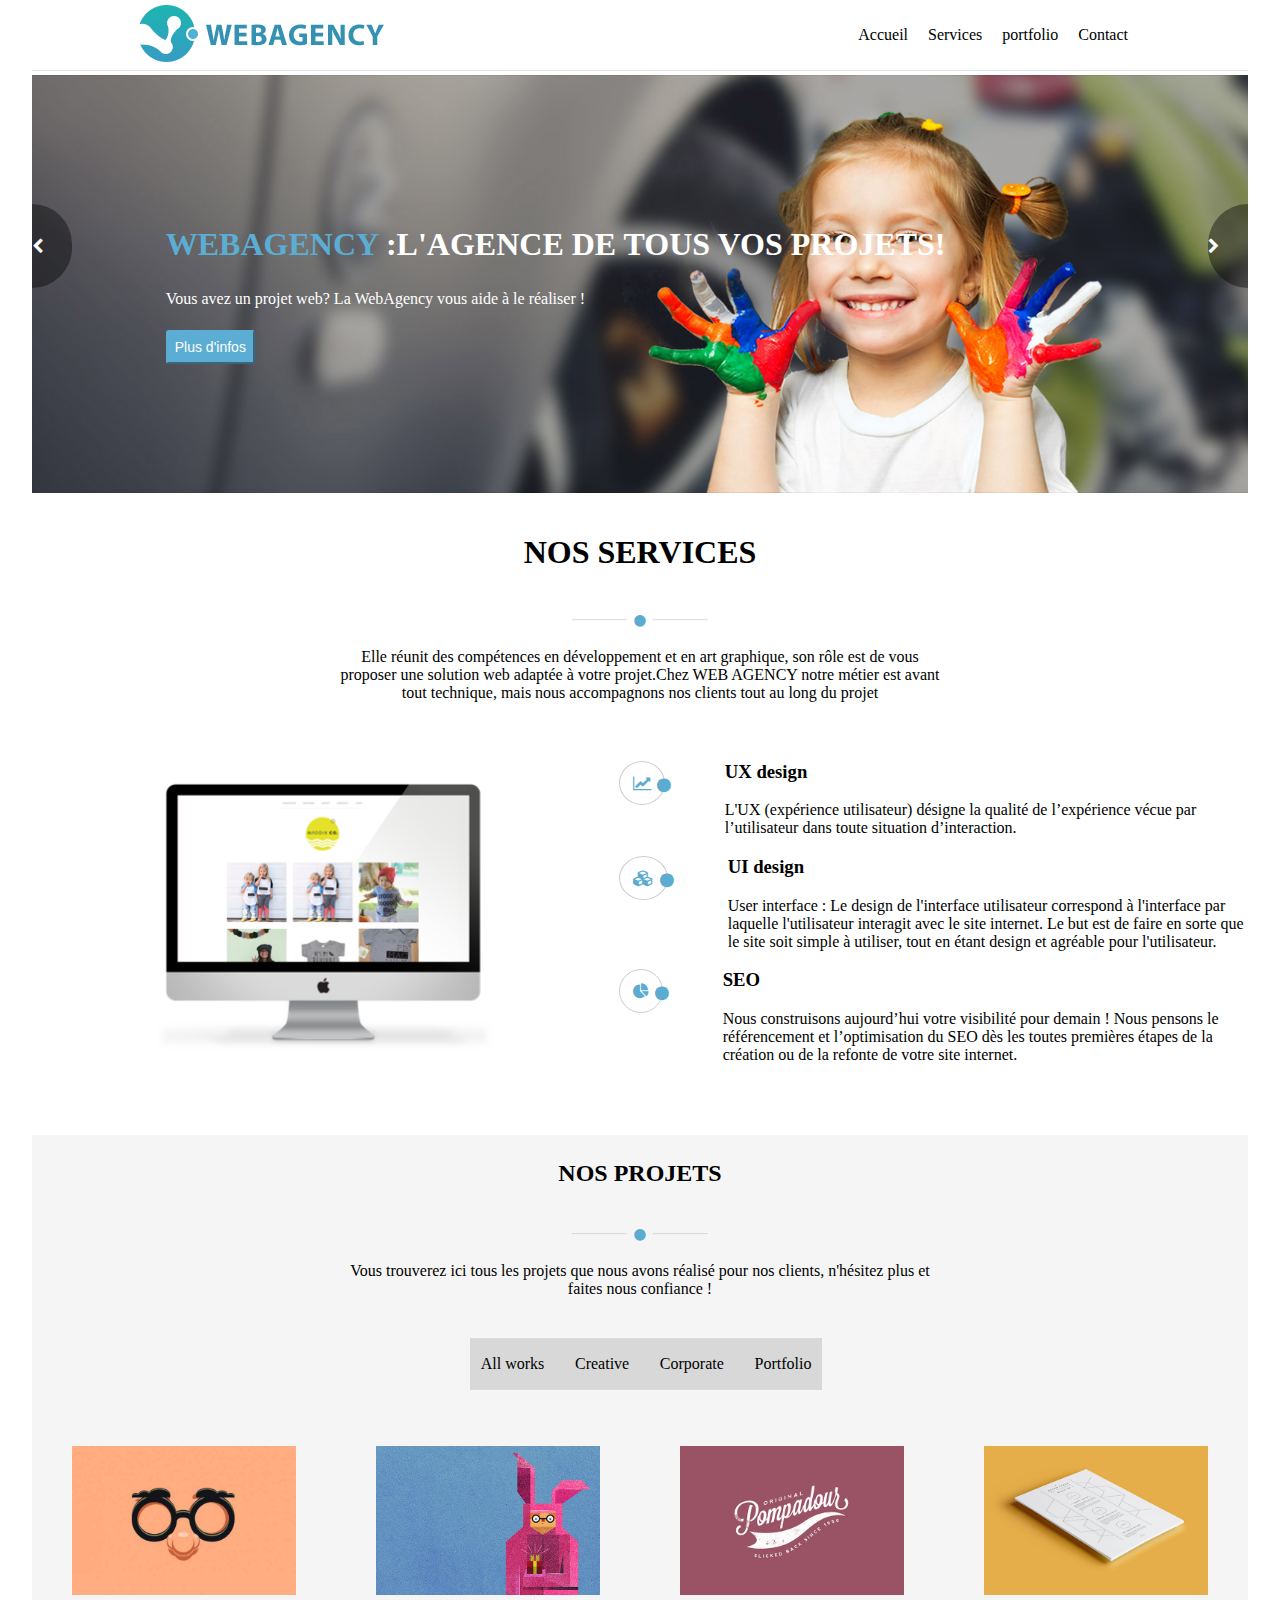
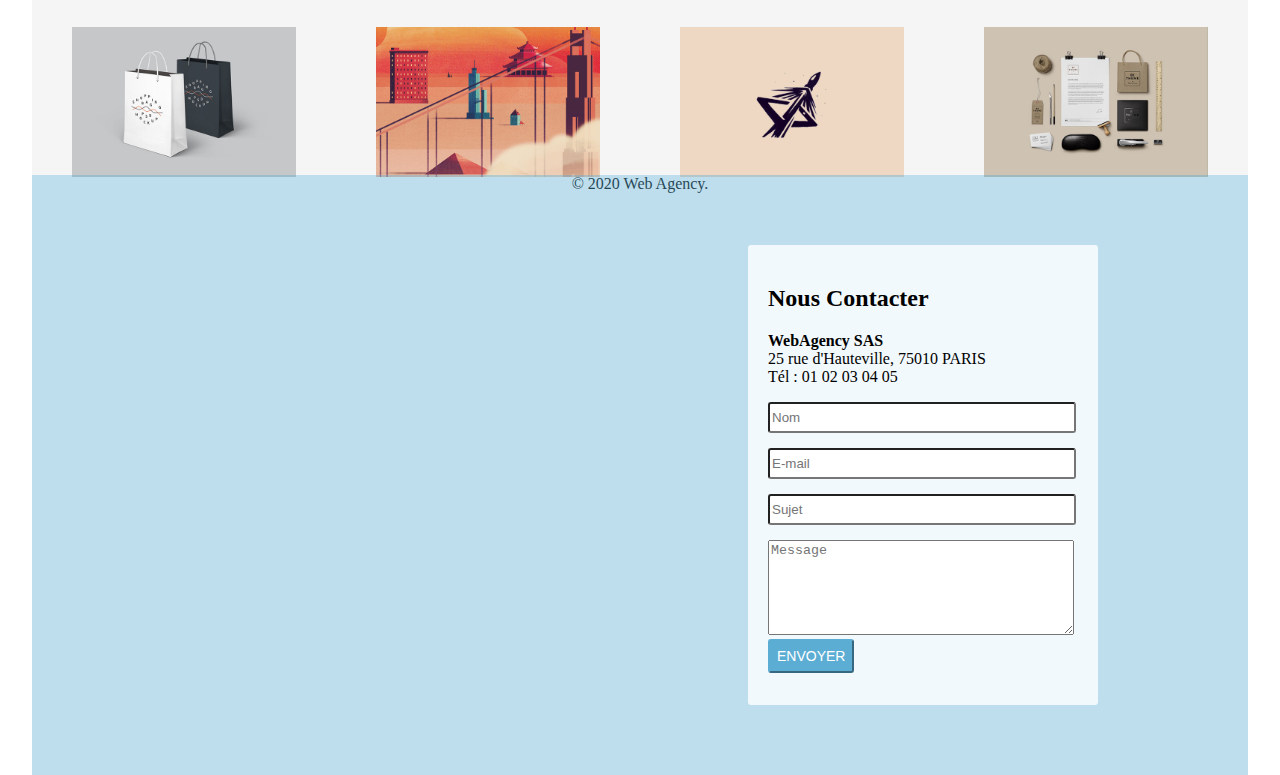
==== commit 2084394a: "updated documents" ====
--- a/index.html
+++ b/index.html
@@ -205,7 +205,7 @@
                        <img src="webagency_images/images/portfolio/06.jpg" alt="img6">
                         <figcaption class="gallery_caption"> 
                             <h3>Portfolio 6</h3>
-                           <p>Projet OpenClassrooms</p>
+                           <p>LANDINGS</p>
                             <i class="fa fa-eye" aria-hidden="true"></i>
                         </figcaption>
                     </figure>
@@ -214,7 +214,7 @@
                         <img src="webagency_images/images/portfolio/07.jpg" alt="img7">
                         <figcaption class="gallery_caption"> 
                             <h3>Portfolio 7</h3>
-                            <p>Projet OpenClassrooms</p>
+                            <p>LOGOS</p>
                             <i class="fa fa-eye" aria-hidden="true"></i>
                         </figcaption>
                     </figure>
--- a/styles/site-web-agency.css
+++ b/styles/site-web-agency.css
@@ -1,4 +1,4 @@
-* ---------------------------------------- */
+/*---------------------------------------- */
 /* ==              FONTS          */
 /*---------------------------------------- */
 @font-face 
@@ -447,7 +447,9 @@
 width: 100%;
 
 }*/
-
+#nous-contacter {
+background-color: #00bcd440;
+}
 
 
 #conteneur_contact #google_map
@@ -556,14 +558,9 @@
     background: rgba(0,0,0,.4);
     color: rgb(255,255,255);
     text-decoration: none;
-    height: 70px;
-    width: 70px;
-    border-radius: 35px;
     position: absolute;
-    
     display: flex;
     align-items: center;
-     
     }
     #slogan p, a 
     {
@@ -589,6 +586,20 @@
         align-items: center;
     }
     
+    #slogan .next
+    {
+    height: 84px;
+    width: 40px;
+    border-radius: 90px 0 0 90px;     
+    }
+     
+     #slogan .previous 
+    {
+    height: 84px;
+    width: 40px;
+    border-radius: 0 90px 90px 0
+     }
+ 
     .next
     {
         right: 0px
@@ -598,22 +609,7 @@
     {
         margin :0px;
     }
-    /*
-    .previous
-    {
-    position: absolute;
-    /*top: 60%;
-    color: white;
-    right: 30px
-    }
-
-    .next
-    {
-    position: absolute;
-    /*top: 60%;
-    color: white;
-    left: 96.5%;
-    }*/   
+     
       .previous, .next 
     {
         display: flex;
@@ -646,10 +642,10 @@
         text-align: left;
     }
     .ourservices figure 
-{
+    {
     width: 100%;
     height:auto;
-}
+    }
 
      
     .ourservices
@@ -702,8 +698,7 @@
     margin-top: 18px;
     background-color: #d2d2d2cf;
     display: flex;
-   /* justify-content: center;*/
-    list-style-type: none;
+     list-style-type: none;
     margin: 40px auto;
     width: auto;
     padding: 1px;
@@ -711,18 +706,7 @@
     margin-left: 36%;
 
     }
-
-    /*#gallery figure
-    {
-    width: 100%;
-    height: auto;
-    margin-top: 0;
-    }*/ 
-
-    /*#gallery figure 
-    { 
-    flex-flow: column;
-    }*/
+ 
     .gallery_row
     { 
         display: flex;
@@ -773,7 +757,6 @@
     justify-content: flex-end;
     }
     
-    
 
     #nous-contacter
     {
@@ -788,18 +771,7 @@
     height: 600px;
     border: 0;
     }
-     /*
-    #google-map, #conteneur_contact{
-    width: 100%;
-    height: 600px;
-    position: absolute;
-    display: flex;
-    justify-content: flex-end; 
-    align-items: center;
-    }*/
     
-     
- 
     form
     {
     background-color: rgba(255,255,255, .8);
@@ -812,51 +784,7 @@
     }
   
 }
-
-/*  #gallery figcaption 
-    {
-    background-color: rgba(0, 0, 0, 0.3);
-    color: white;
-    padding: 10px;
-    position: absolute;
-    width: 100%;
-    height: 40px;
-    bottom: 4px;
-    visibility: hidden;
-    }
-      visibility: hidden;
-}       /*background-color: #E5E5E5;
-    padding: 10px;
-    margin-left: 0;
-
-
-
-
-
-    list-style-type: none;
-    display: flex;
-    flex-direction: row;
-    justify-content: center;
-    margin: 40px auto;
-    padding: 0;
-    width: auto;*/
-
-
-
-/*@media only screen and(min-width:768px)
-{
-
-    #ourservices
-    {
-        flex-direction: column;
-
-    }
-   
-    #ourservices p
-    {
-        width: 50%;
-    }
-    } */
+ 
 
 
 
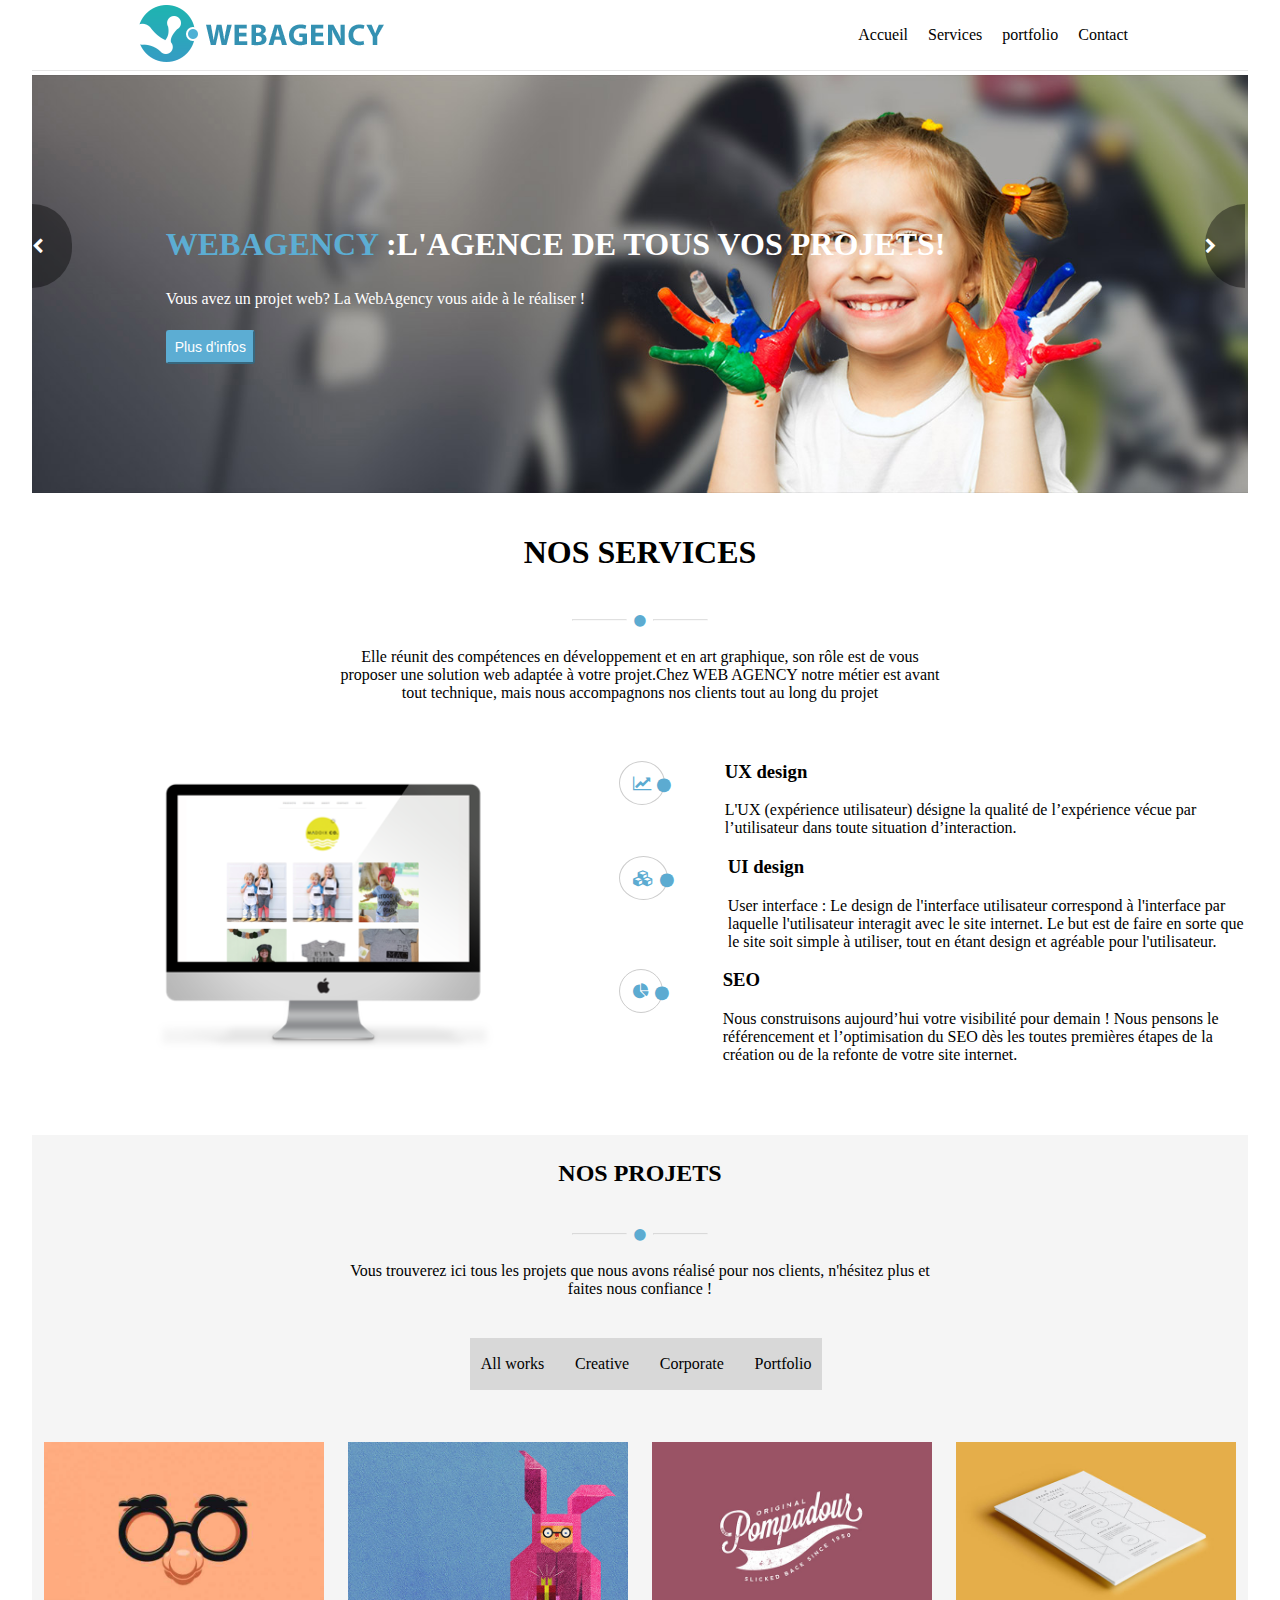
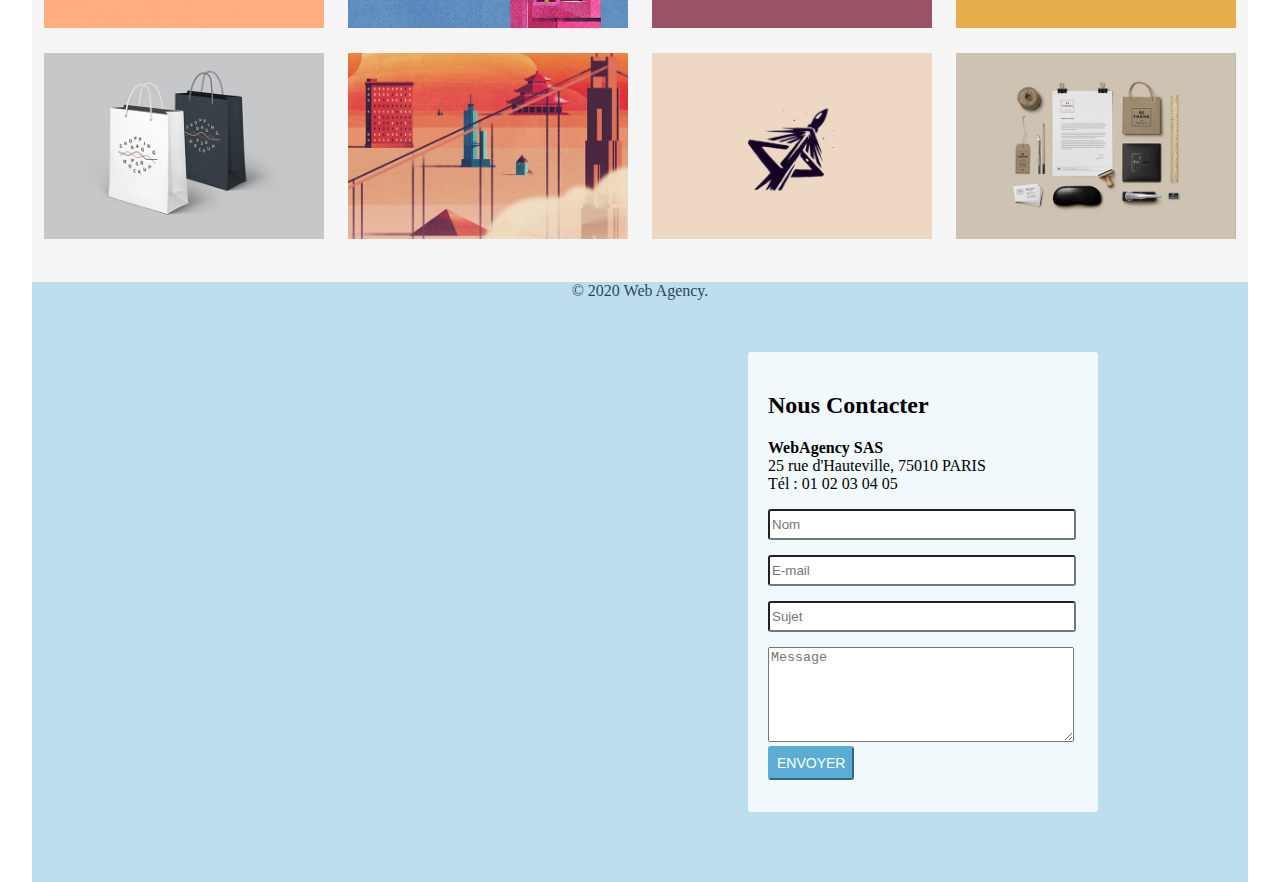
==== commit 409cc336: "New Update" ====
--- a/index.html
+++ b/index.html
@@ -1,4 +1,4 @@
-<!DOCTYPE HTML>
+<!DOCTYPE html>
 <html lang="fr">
 
 <head>
@@ -149,14 +149,14 @@
                 <li><a href="#">Portfolio</a></li>
             </ul>
 
-<!-- LES IMAGES -->
+            <!-- LES IMAGES -->
             <section id="gallery">
                 <div class="gallery_row">
                     <figure>
                         <img src="webagency_images/images/portfolio/01.jpg" alt="img1"/>
                         <figcaption class="gallery_caption"> 
                             <h3>Portfolio 1</h3>
-                            <p>LUNETTES POUR NOUS </p>
+                            <p> OUR VIEWS </p>
                             <i class="fa fa-eye" aria-hidden="true"></i>
                         </figcaption>
                     </figure>
@@ -175,7 +175,7 @@
                         <img src="webagency_images/images/portfolio/03.jpg" alt="img3"/>
                         <figcaption class="gallery_caption"> 
                             <h3>Portfolio 3</h3>
-                            <p>POMPADOUR ORIGINAL</p>
+                            <p>FOR POMPADOUR </p>
                             <i class="fa fa-eye" aria-hidden="true"></i>
                         </figcaption>
                     </figure>
@@ -190,7 +190,7 @@
                     </figure>
                 </div>
 
-<!-- SECOND ROW FOR IMAGES-->
+                <!-- SECOND ROW FOR IMAGES-->
                 <div class="gallery_row">
                     <figure>
                         <img src="webagency_images/images/portfolio/05.jpg" alt="img5">
@@ -234,30 +234,27 @@
         <!--CONTACT SECTION-->
 
         <section id="nous-contacter">      
-             <iframe id=google-map" src="https://www.google.com/maps/embed?pb=!1m18!1m12!1m3!1d2624.2156022977997!2d2.3476356159063143!3d48.87316630761985!2m3!1f0!2f0!3f0!3m2!1i1024!2i768!4f13.1!3m3!1m2!1s0x47e66e145cb52f15%3A0x4d3ec41b2cadff0!2s25+Rue+d'Hauteville%2C+75010+Paris!5e0!3m2!1sfr!2sfr!4v1507309434554">
+             <iframe id=google-map src="https://www.google.com/maps/embed?pb=!1m18!1m12!1m3!1d2624.2156022977997!2d2.3476356159063143!3d48.87316630761985!2m3!1f0!2f0!3f0!3m2!1i1024!2i768!4f13.1!3m3!1m2!1s0x47e66e145cb52f15%3A0x4d3ec41b2cadff0!2s25+Rue+d'Hauteville%2C+75010+Paris!5e0!3m2!1sfr!2sfr!4v1507309434554">
             </iframe>
 
             <div id="conteneur_contact">
-             <form action="file.php">
-                <h2>Nous Contacter</h2>
-                <p><strong>WebAgency SAS</strong><br>25 rue d'Hauteville, 75010 PARIS<br>Tél : 01 02 03 04 05</p>
-                <input type="text" placeholder="Nom">
-                <input type="text" placeholder="E-mail">
-                <input type="text" placeholder="Sujet">
-                <textarea placeholder="Message"></textarea>
-                <button>ENVOYER </button>
-                 
-            </form>  
-        </div>
-    </section>
+                <form action="file.php">
+                    <h2>Nous Contacter</h2>
+                    <p><strong>WebAgency SAS</strong><br>25 rue d'Hauteville, 75010 PARIS<br>Tél : 01 02 03 04 05</p>
+                    <input type="text" placeholder="Nom">
+                    <input type="text" placeholder="E-mail">
+                    <input type="text" placeholder="Sujet">
+                    <textarea placeholder="Message"></textarea>
+                    <button>ENVOYER </button>
+                </form>
+            </div>
+        </section>
         <footer id="footer" class="main-footer">
             <span>© 2020 Web Agency.</span>
         </footer>
-    </div>       
+    </div>
 </body>
 </html>
 
-<!--INDENTATION VALIDE 15/fev/2020-->
-
 
  --- a/styles/site-web-agency.css
+++ b/styles/site-web-agency.css
@@ -7,14 +7,14 @@
     src:  url('fonts/Roboto-Regular.ttf') format('truetype');
     font-weight: normal;
     font-style: normal;
-}
+    font-size: 20px;}
 /* ---------------------------------------- */
 /* == ÉLÉMENTS PRINCIPAUX */
 /*---------------------------------------- */
 
 body
 {
-    font-family: 'Roboto-Regular'
+    font-family: 'Roboto-Regular';
     width: 100%;
     margin: 0px;
 }
@@ -64,7 +64,7 @@
 header li:hover;
 {
     padding: 20px 10px;
-    border-top: 3px solid rgb(92,173,211);
+    border-top: 3px solid rgb 92,173,211;
 }
 
 
@@ -122,10 +122,7 @@
     padding-bottom: 20px;     
 }
 
-.slogan_caption
-{
-
-}
+ 
     
 /*.slogan_caption a , #conteneur_contact a
 {
@@ -172,7 +169,7 @@
 {
     background-color: #0000005e;
     position: relative;
-    margin-top: -82px; 
+    margin-top: -80px; 
     color: white;
  }
 .gallery_caption i
@@ -300,7 +297,8 @@
 {
     text-align: center;
     padding-top: 5px;
-    background-color:#f3f3f3de
+    background-color:#f3f3f3de;
+    padding-bottom: 30px;
 }
 /*
 #secondprojects p
@@ -592,7 +590,18 @@
     width: 40px;
     border-radius: 90px 0 0 90px;     
     }
+
+    .slider_figure
+    {
+        margin :0px;
+    } 
      
+ 
+    .next
+    {
+        right: 3px;
+    }
+
      #slogan .previous 
     {
     height: 84px;
@@ -600,20 +609,6 @@
     border-radius: 0 90px 90px 0
      }
  
-    .next
-    {
-        right: 0px
-    }
-
-    .slider_figure
-    {
-        margin :0px;
-    }
-     
-      .previous, .next 
-    {
-        display: flex;
-    }
 
     /* ----------------------------*/
     /* ==    SECT SERVICES         */
@@ -716,20 +711,29 @@
     }
     #gallery figure 
     {
-         display: flex;
+        display: flex;
         flex-direction: column;
         flex-basis: 100%;
         flex: 1;
+        margin: 12px;
     }
      
     .gallery_caption 
     {
+
+    opacity: 0;
+    position: relative;
+    margin-top: -87px;
+    }  
+    
+
+    /*
         color: white;
-          /* stick to bottom of img */
+          /* stick to bottom of img 
        opacity: 0%;
         position: relative;
         margin-top: -105px;
-    }
+    }*/
 
     .gallery_row img:hover + figcaption, .gallery_caption:hover {
         opacity: 100%;
@@ -746,6 +750,7 @@
         top: -20px;
         right: 4px;
         bottom: auto;
+        margin-top: -23px;
     }
 
 
@@ -762,7 +767,6 @@
     {
         position: relative;
     }
-
     iframe, #conteneur_contact 
     {
 
